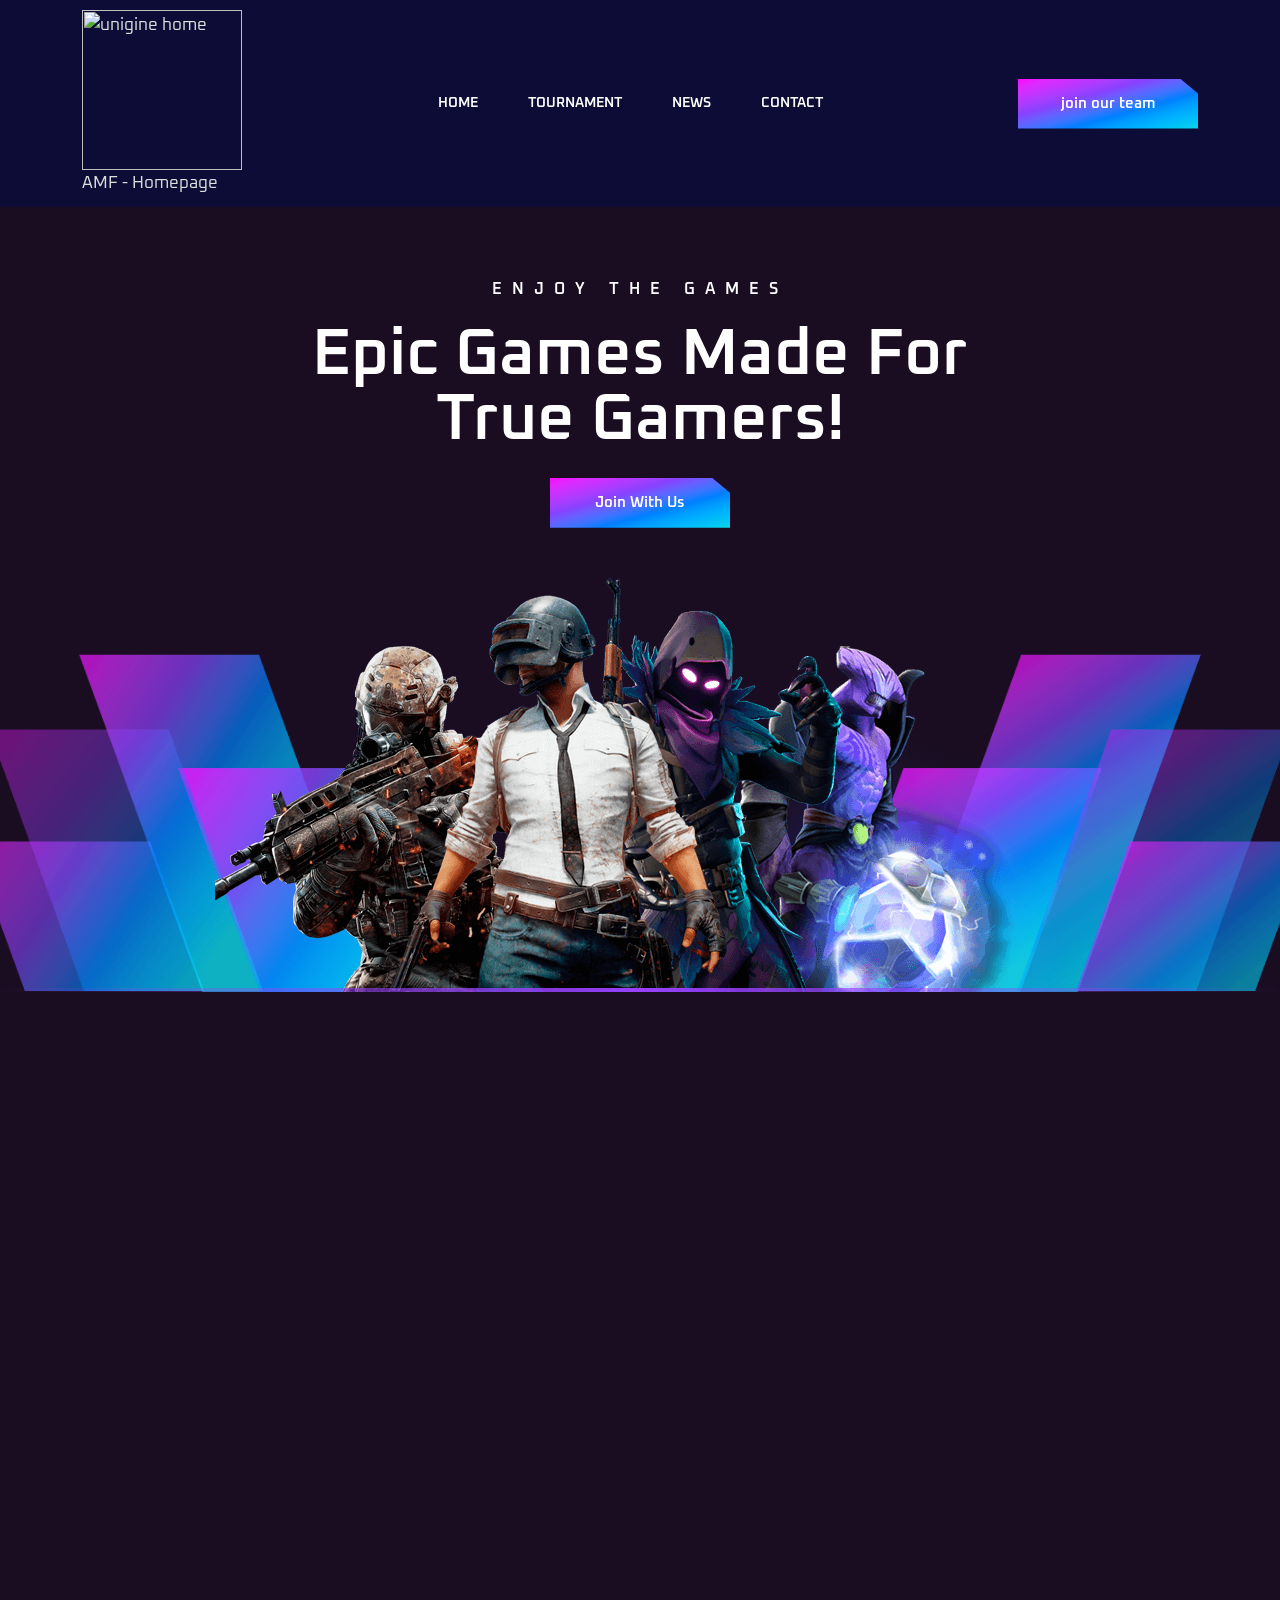
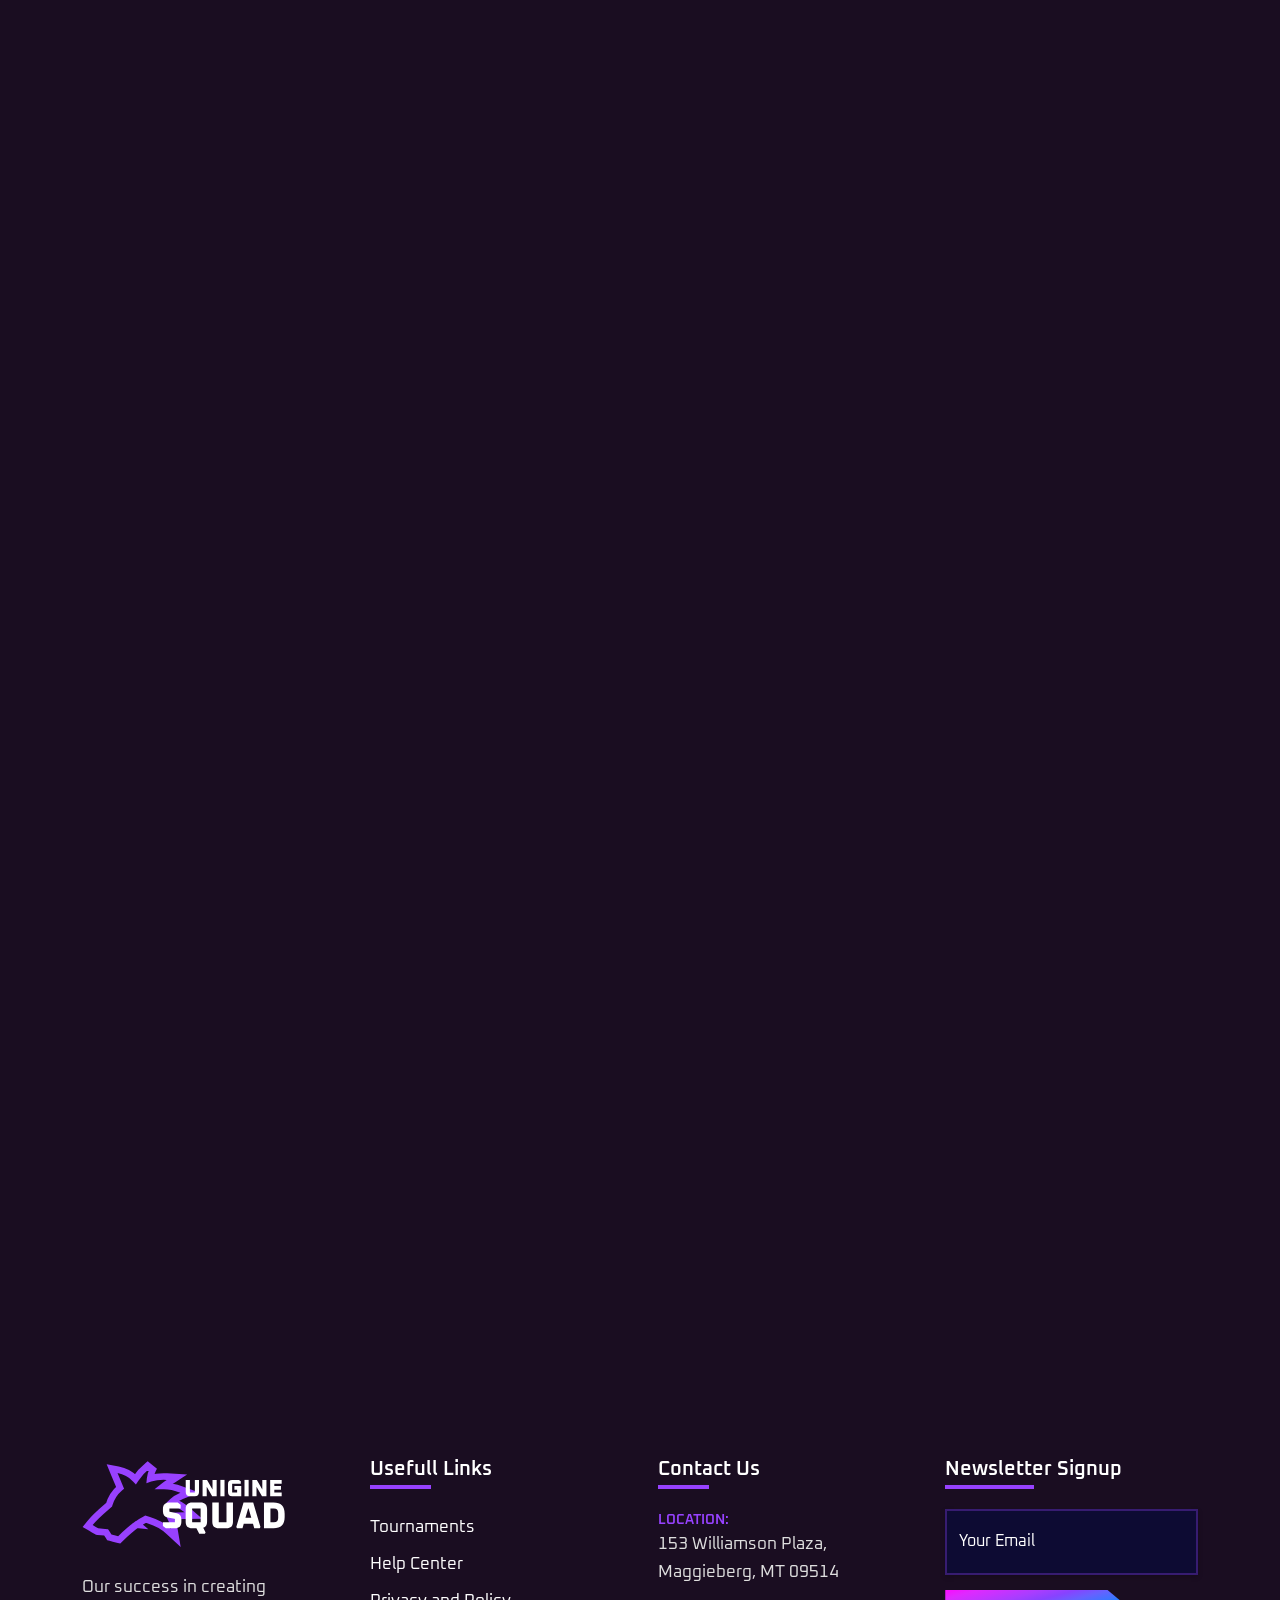
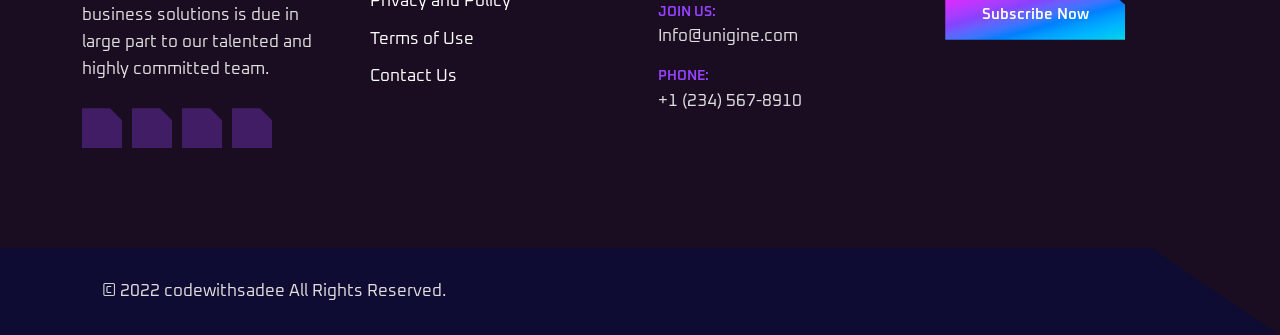
==== index2.html @ 3d7b0651 "Replace logo image source in index2.html" ====
TOTAL LINES UPDATED: 33/612

<!doctype html>
<html lang="en">
<head>
  <meta charset="utf-8" />
    <meta name="viewport" content="width=device-width, initial-scale=1.0">
  <!-- Primary Meta -->
  <title>AMF Academy — Homepage</title>
 <meta name="description" content="AMF is a large community of players founded on April 4th, 2024. AMF short for Always Moving Forward is focused on teamwork, growth, organized scrims and tournaments. Helping players improve and compete together." />

  <!-- Open Graph (Facebook / Discord / LinkedIn) -->
  <meta property="og:type" content="website" />
  <meta property="og:title" content="SuRGe Clan" />
  <meta property="og:description" content="Join SuRGe Clan — founded July 16th, 2024 — for competitive and casual play in a welcoming environment." />
  <meta property="og:image" content="assets/amf_logo.png" />
  <meta property="og:image:alt" content="SuRGe Clan logo and banner" />
  <meta property="og:image:width" content="1200" />
  <meta property="og:image:height" content="630" />

  <!-- Twitter Card -->
  <meta name="twitter:card" content="summary_large_image" />
  <meta name="twitter:title" content="SuRGe Clan" />
  <meta name="twitter:description" content="Founded July 16th, 2024 — SuRGe Clan is built on respect, teamwork, and fun." />
  <meta name="twitter:image" content="assets/amf_logo.png" />

  <!-- Icons -->
  <link rel="apple-touch-icon" sizes="180x180" href="assets/amf_logo.png">
  <link rel="icon" type="image/png" sizes="32x32" href="assets/amf_logo.png">
  <link rel="icon" type="image/png" sizes="16x16" href="assets/amf_logo.png">
  <meta name="theme-color" content="#ffffff">

  <!-- 
    - favicon
  -->
  <link rel="shortcut icon" href="./favicon.svg" type="image/svg+xml">

  <!-- 
    - google font link
  -->
  <link rel="preconnect" href="https://fonts.googleapis.com">
  <link rel="preconnect" href="https://fonts.gstatic.com" crossorigin>
  <link
    href="https://fonts.googleapis.com/css2?family=Oxanium:wght@400;500;600;700&family=Work+Sans:wght@600&display=swap"
    rel="stylesheet">

  <link rel="stylesheet" href="./CSS_Files/01_index2.css">
  <!-- 
    - preload images
  -->
  <link rel="preload" as="image" href="./assets/images/hero-banner.png">
  <link rel="preload" as="image" href="./assets/images/hero-banner-bg.png">

</head>

<body id="top">

  <!-- 
    - #HEADER
  -->

  <header class="header active" data-header>
    <div class="container">

      <a href="#" class="logo">
        <img src="assets/amf_logo.png" width="110" height="53" alt="unigine home">AMF - Homepage
      </a>

      <nav class="navbar" data-navbar>
        <ul class="navbar-list">

          <li class="navbar-item">
            <a href="#home" class="navbar-link" data-nav-link>home</a>
          </li>

          <li class="navbar-item">
            <a href="#tournament" class="navbar-link" data-nav-link>tournament</a>
          </li>

          <li class="navbar-item">
            <a href="#news" class="navbar-link" data-nav-link>news</a>
          </li>

          <li class="navbar-item">
            <a href="#" class="navbar-link" data-nav-link>contact</a>
          </li>

        </ul>
      </nav>

      <a href="#" class="btn" data-btn>join our team</a>

      <button class="nav-toggle-btn" aria-label="toggle menu" data-nav-toggler>
        <span class="line line-1"></span>
        <span class="line line-2"></span>
        <span class="line line-3"></span>
      </button>

    </div>
  </header>





  <main>
    <article>

      <!-- 
        - #HERO
      -->

      <div class="hero has-before" id="home">
        <div class="container">

          <p class="section-subtitle">Enjoy The Games</p>

          <h1 class="h1 title hero-title">Epic Games Made For <br> True Gamers!</h1>

          <a href="#" class="btn" data-btn>Join With Us</a>

          <div class="hero-banner">
            <img src="./assets/images/hero-banner.png" width="850" height="414" alt="hero banner" class="w-100">

            <img src="./assets/images/hero-banner-bg.png" alt="" class="hero-banner-bg">
          </div>

        </div>
      </div>





      <!-- 
        - #UPCOMING
      -->

      <section class="section upcoming" aria-labelledby="upcoming-label" id="tournament">
        <div class="container">

          <p class="section-subtitle" id="upcoming-label" data-reveal="bottom">
            Upcoming Matches
          </p>

          <h2 class="h2 section-title" data-reveal="bottom">
            Battles Extreme <br> Masters <span class="span">Tournament</span>
          </h2>

          <p class="section-text" data-reveal="bottom">
            Our success in creating business solutions is due in large part to our talented and highly committed team.
          </p>

          <ol class="upcoming-list">

            <li class="upcoming-item">

              <div class="upcoming-card left has-before" data-reveal="left">

                <img src="./assets/images/team-logo-1.png" width="86" height="81" loading="lazy"
                  alt="Purple Death Cadets" class="card-banner">

                <h3 class="h3 card-title">Purple Death Cadets</h3>

                <div class="card-meta">Group 04 | Match 06th</div>

              </div>

              <div class="upcoming-time" data-reveal="bottom">
                <time class="time" datetime="10:00">10:00</time>

                <time class="date" datetime="2022-05-25">25TH May 2024</time>

                <div class="social-wrapper">
                  <a href="#" class="social-link">
                    <ion-icon name="logo-youtube"></ion-icon>
                  </a>

                  <a href="#" class="social-link">
                    <ion-icon name="logo-twitch"></ion-icon>
                  </a>
                </div>
              </div>

              <div class="upcoming-card right has-before" data-reveal="right">

                <img src="./assets/images/team-logo-2.png" width="86" height="81" loading="lazy"
                  alt="Trigger Brain Squad" class="card-banner">

                <h3 class="h3 card-title">Trigger Brain Squad</h3>

                <div class="card-meta">Group 04 | Match 06th</div>

              </div>

            </li>

            <li class="upcoming-item">

              <div class="upcoming-card left has-before" data-reveal="left">

                <img src="./assets/images/team-logo-3.png" width="86" height="81" loading="lazy"
                  alt="The Black Hat Hackers" class="card-banner">

                <h3 class="h3 card-title">The Black Hat Hackers</h3>

                <div class="card-meta">Group 05 | Match 02nd</div>

              </div>

              <div class="upcoming-time" data-reveal="bottom">
                <time class="time" datetime="12:30">12:30</time>

                <time class="date" datetime="2024-01-10">10TH Jan 2024</time>

                <div class="social-wrapper">
                  <a href="#" class="social-link">
                    <ion-icon name="logo-youtube"></ion-icon>
                  </a>

                  <a href="#" class="social-link">
                    <ion-icon name="logo-twitch"></ion-icon>
                  </a>
                </div>
              </div>

              <div class="upcoming-card right has-before" data-reveal="right">

                <img src="./assets/images/team-logo-4.png" width="86" height="81" loading="lazy"
                  alt="Your Worst Nightmare" class="card-banner">

                <h3 class="h3 card-title">Your Worst Nightmare</h3>

                <div class="card-meta">Group 05 | Match 02nd</div>

              </div>

            </li>

            <li class="upcoming-item">

              <div class="upcoming-card left has-before" data-reveal="left">

                <img src="./assets/images/team-logo-5.png" width="86" height="81" loading="lazy"
                  alt="Witches And Quizards" class="card-banner">

                <h3 class="h3 card-title">Witches And Quizards</h3>

                <div class="card-meta">Group 02 | Match 03rd</div>

              </div>

              <div class="upcoming-time" data-reveal="bottom">
                <time class="time" datetime="04:20">04:20</time>

                <time class="date" datetime="2024-12-15">15th Dec 2024</time>

                <div class="social-wrapper">
                  <a href="#" class="social-link">
                    <ion-icon name="logo-youtube"></ion-icon>
                  </a>

                  <a href="#" class="social-link">
                    <ion-icon name="logo-twitch"></ion-icon>
                  </a>
                </div>
              </div>

              <div class="upcoming-card right has-before" data-reveal="right">

                <img src="./assets/images/team-logo-6.png" width="86" height="81" loading="lazy"
                  alt="Resting Bitch Faces" class="card-banner">

                <h3 class="h3 card-title">Resting Bitch Faces</h3>

                <div class="card-meta">Group 02 | Match 03rd</div>

              </div>

            </li>

          </ol>

        </div>
      </section>





      <!-- 
        - #NEWS
      -->

      <section class="section news" aria-label="our latest news" id="news">
        <div class="container">

          <p class="section-subtitle" data-reveal="bottom">What's On Our Mind</p>

          <h2 class="h2 section-title" data-reveal="bottom">
            News And <span class="span">Headlines</span>
          </h2>

          <p class="section-text" data-reveal="bottom">
            Our success in creating business solutions is due in large part to our talented and highly committed team.
          </p>

          <ul class="news-list">

            <li data-reveal="bottom">
              <div class="news-card">

                <figure class="card-banner img-holder" style="--width: 600; --height: 400;">
                  <img src="./assets/images/news-1.jpg" width="600" height="400" loading="lazy"
                    alt="Innovative Business All Over The World." class="img-cover">
                </figure>

                <div class="card-content">

                  <a href="#" class="card-tag">Business</a>

                  <ul class="card-meta-list">

                    <li class="card-meta-item">
                      <ion-icon name="calendar-outline" aria-hidden="true"></ion-icon>

                      <time class="card-meta-text" datetime="2022-01-01">Jan 01 2022</time>
                    </li>

                    <li class="card-meta-item">
                      <ion-icon name="person-outline" aria-hidden="true"></ion-icon>

                      <p class="card-meta-text">Elliot Alderson</p>
                    </li>

                  </ul>

                  <h3 class="h3">
                    <a href="#" class="card-title">Innovative Business All Over The World.</a>
                  </h3>

                  <p class="card-text">
                    Financial experts support or help you to to find out which way you can raise your funds more...
                  </p>

                  <a href="#" class="link has-before">Read More</a>

                </div>

              </div>
            </li>

            <li data-reveal="bottom">
              <div class="news-card">

                <figure class="card-banner img-holder" style="--width: 600; --height: 400;">
                  <img src="./assets/images/news-2.jpg" width="600" height="400" loading="lazy"
                    alt="How To Start Initiating An Startup In Few Days." class="img-cover">
                </figure>

                <div class="card-content">

                  <a href="#" class="card-tag">Startup</a>

                  <ul class="card-meta-list">

                    <li class="card-meta-item">
                      <ion-icon name="calendar-outline" aria-hidden="true"></ion-icon>

                      <time class="card-meta-text" datetime="2022-01-01">Jan 01 2022</time>
                    </li>

                    <li class="card-meta-item">
                      <ion-icon name="person-outline" aria-hidden="true"></ion-icon>

                      <p class="card-meta-text">Elliot Alderson</p>
                    </li>

                  </ul>

                  <h3 class="h3">
                    <a href="#" class="card-title">How To Start Initiating An Startup In Few Days.</a>
                  </h3>

                  <p class="card-text">
                    Financial experts support or help you to to find out which way you can raise your funds more...
                  </p>

                  <a href="#" class="link has-before">Read More</a>

                </div>

              </div>
            </li>

            <li data-reveal="bottom">
              <div class="news-card">

                <figure class="card-banner img-holder" style="--width: 600; --height: 400;">
                  <img src="./assets/images/news-3.jpg" width="600" height="400" loading="lazy"
                    alt="Financial Experts Support Help You To Find Out." class="img-cover">
                </figure>

                <div class="card-content">

                  <a href="#" class="card-tag">Finance</a>

                  <ul class="card-meta-list">

                    <li class="card-meta-item">
                      <ion-icon name="calendar-outline" aria-hidden="true"></ion-icon>

                      <time class="card-meta-text" datetime="2022-01-01">Jan 01 2022</time>
                    </li>

                    <li class="card-meta-item">
                      <ion-icon name="person-outline" aria-hidden="true"></ion-icon>

                      <p class="card-meta-text">Elliot Alderson</p>
                    </li>

                  </ul>

                  <h3 class="h3">
                    <a href="#" class="card-title">Financial Experts Support Help You To Find Out.</a>
                  </h3>

                  <p class="card-text">
                    Financial experts support or help you to to find out which way you can raise your funds more...
                  </p>

                  <a href="#" class="link has-before">Read More</a>

                </div>

              </div>
            </li>

          </ul>

        </div>
      </section>

    </article>
  </main>





  <!-- 
    - #FOOTER
  -->

  <footer class="footer">

    <div class="section footer-top">
      <div class="container">

        <div class="footer-brand">

          <a href="#" class="logo">
            <img src="./assets/images/logo.svg" width="150" height="73" loading="lazy" alt="Unigine logo">
          </a>

          <p class="footer-text">
            Our success in creating business solutions is due in large part to our talented and highly committed team.
          </p>

          <ul class="social-list">

            <li>
              <a href="#" class="social-link">
                <ion-icon name="logo-facebook"></ion-icon>
              </a>
            </li>

            <li>
              <a href="#" class="social-link">
                <ion-icon name="logo-twitter"></ion-icon>
              </a>
            </li>

            <li>
              <a href="#" class="social-link">
                <ion-icon name="logo-instagram"></ion-icon>
              </a>
            </li>

            <li>
              <a href="#" class="social-link">
                <ion-icon name="logo-youtube"></ion-icon>
              </a>
            </li>

          </ul>

        </div>

        <div class="footer-list">

          <p class="title footer-list-title has-after">Usefull Links</p>

          <ul>

            <li>
              <a href="#" class="footer-link">Tournaments</a>
            </li>

            <li>
              <a href="#" class="footer-link">Help Center</a>
            </li>

            <li>
              <a href="#" class="footer-link">Privacy and Policy</a>
            </li>

            <li>
              <a href="#" class="footer-link">Terms of Use</a>
            </li>

            <li>
              <a href="#" class="footer-link">Contact Us</a>
            </li>

          </ul>

        </div>

        <div class="footer-list">

          <p class="title footer-list-title has-after">Contact Us</p>

          <div class="contact-item">
            <span class="span">Location:</span>

            <address class="contact-link">
              153 Williamson Plaza, Maggieberg, MT 09514
            </address>
          </div>

          <div class="contact-item">
            <span class="span">Join Us:</span>

            <a href="mailto:Info@unigine.com" class="contact-link">Info@unigine.com</a>
          </div>

          <div class="contact-item">
            <span class="span">Phone:</span>

            <a href="tel:+12345678910" class="contact-link">+1 (234) 567-8910</a>
          </div>

        </div>

        <div class="footer-list">

          <p class="title footer-list-title has-after">Newsletter Signup</p>

          <form action="./index.html" method="get" class="footer-form">
            <input type="email" name="email_address" required placeholder="Your Email" autocomplete="off"
              class="input-field">

            <button type="submit" class="btn" data-btn>Subscribe Now</button>
          </form>

        </div>

      </div>
    </div>

    <div class="footer-bottom">
      <div class="container">

        <p class="copyright">
          &copy; 2022 codewithsadee All Rights Reserved.
        </p>

      </div>
    </div>

  </footer>





  <!-- 
    - #BACK TO TOP
  -->

  <a href="#top" class="back-top-btn" aria-label="back to top" data-back-top-btn>
    <ion-icon name="arrow-up-outline" aria-hidden="true"></ion-icon>
  </a>





  <!-- 
    - #CUSTOM CURSOR
  -->

  <div class="cursor" data-cursor></div>





  <!-- 
    - custom js link
  -->
  <script src="./JS_Files/script.js"></script>

  <!-- 
    - ionicon link
  -->
  <script type="module" src="https://unpkg.com/ionicons@5.5.2/dist/ionicons/ionicons.esm.js"></script>
  <script nomodule src="https://unpkg.com/ionicons@5.5.2/dist/ionicons/ionicons.js"></script>

</body>

</html>
---- CSS_Files/01_index2.css ----
:root {

  /**
   * COLORS
   */

  /* background color */
  --bg-purple: hsla(267, 100%, 63%, 1);
  --bg-purple-alpha-30: hsla(267, 100%, 63%, 0.3);
  --bg-dark-purple: hsla(279, 42%, 9%, 1);
  --bg-oxford-blue: hsla(240, 63%, 13%, 1);
  --bg-oxford-blue-alpha-95: hsla(240, 63%, 13%, 0.95);
  --bg-oxford-blue-alpha-90: hsla(240, 63%, 13%, 0.9);
  --bg-oxford-blue-alpha-80: hsla(240, 63%, 13%, 0.8);

  /* gradient color */
  --gradient-1: linear-gradient(to right bottom, hsl(299, 100%, 52%), hsl(291, 100%, 58%), hsl(283, 100%, 60%), hsl(273, 100%, 62%), hsl(262, 100%, 63%), hsl(242, 100%, 69%), hsl(223, 100%, 62%), hsl(210, 100%, 50%), hsl(203, 100%, 50%), hsl(198, 100%, 50%), hsl(192, 100%, 48%), hsl(185, 90%, 48%));
  --gradient-2: linear-gradient(90deg, transparent 0%, #9841ff 50%, transparent 100%);

  /* text color */
  --text-white: hsla(0, 0%, 100%, 1);
  --text-gainsboro: hsla(0, 0%, 87%, 1);
  --text-champagne-pink: hsla(23, 61%, 86%, 1);
  --text-purple: hsla(267, 100%, 63%, 1);

  /* border color */
  --border-space-cadet: hsl(240, 45%, 17%);
  --border-purple-alpha-30: hsla(267, 100%, 63%, 0.3); 

  /**
   * TYPOGRAPHY
   */

  /* font family */
  --fontFamily-oxanium: 'Oxanium', cursive;
  --fontFamily-work-sans: 'Work Sans', sans-serif;

  /* font size */
  --fontSize-1: 3.6rem;
  --fontSize-2: 2.4rem;
  --fontSize-3: 2rem;
  --fontSize-4: 1.7rem;
  --fontSize-5: 1.6rem;
  --fontSize-6: 1.5rem;
  --fontSize-7: 1.4rem;
  --fontSize-8: 1.2rem;

  /* font weight */
  --weight-regular: 400;
  --weight-semiBold: 600;
  --weight-bold: 700;

  /**
   * SPACING
   */

  --section-spacing: 60px;

  /**
   * BOX SHADOW
   */

  --shadow: 0px 2px 5px 0px hsla(0, 0%, 0%, 0.2);

  /**
   * BORDER RADIUS
   */

  --radius-circle: 50%;
  --radius-5: 5px;
  --radius-3: 3px;

  /**
   * CLIP PATH
   */

  --clip-path-1: polygon(0 0, 100% 0, 100% 0, 0 0);
  --clip-path-2: polygon(0 0, 100% 0, 100% 100%, 0 100%);
  --clip-path-3: polygon(0% 0%, 90% 0, 100% 30%, 100% 100%, 0 100%);
  --clip-path-4: polygon(90% 0, 100% 40%, 100% 100%, 0 100%, 0 0);
  --clip-path-5: polygon(100% 0, 100% 100%, 10% 100%, 0 60%, 0 0);
  --clip-path-6: polygon(10% 0, 100% 0, 100% 100%, 0 100%, 0 40%);
  --clip-path-7: polygon(100% 0, 100% 60%, 90% 100%, 0 100%, 0 0);
  --clip-path-8: polygon(0% 0%, 70% 0, 100% 30%, 100% 100%, 0 100%);
  --clip-path-9: polygon(0 0, 90% 0, 100% 100%, 0% 100%);

  /**
   * TRANSITION
   */

  --transition-1: 250ms ease;
  --transition-2: 500ms ease;
  --cubic-out: cubic-bezier(0.05, 0.83, 0.52, 0.97);

}





/*-----------------------------------*\
  #RESET
\*-----------------------------------*/

*,
*::before,
*::after {
  margin: 0;
  padding: 0;
  box-sizing: border-box;
}

li { list-style: none; }

a,
img,
time,
span,
input,
button,
textarea,
ion-icon { display: block; }

a {
  color: inherit;
  text-decoration: none;
}

img { height: auto; }

input,
button,
textarea {
  background: none;
  border: none;
  font: inherit;
}

input,
textarea { width: 100%; }

button { cursor: pointer; }

ion-icon { pointer-events: none; }

address { font-style: normal; }

html {
  font-size: 10px;
  scroll-behavior: smooth;
}

body {
  background-color: var(--bg-dark-purple);
  background-image: url("../images/body-bg.jpg");
  background-repeat: repeat;
  color: var(--text-gainsboro);
  font-family: var(--fontFamily-oxanium);
  font-size: var(--fontSize-4);
  font-weight: var(--weight-regular);
  line-height: 1.6;
  overflow-x: hidden;
}

::-webkit-scrollbar { width: 8px; }

::-webkit-scrollbar-track { background-color: var(--bg-dark-purple); }

::-webkit-scrollbar-thumb { background-color: var(--bg-purple); }





/*-----------------------------------*\
  #REUSED STYLE
\*-----------------------------------*/

.container { padding-inline: 12px; }

.has-before,
.has-after {
  position: relative;
  z-index: 1;
}

.has-before::before,
.has-after::after {
  content: "";
  position: absolute;
}

.title { color: var(--text-white); }

.h1,
.h3 { line-height: 1.3; }

.h1 {
  font-size: var(--fontSize-1);
  font-weight: var(--weight-semiBold);
}

.h2 {
  font-size: var(--fontSize-2);
  line-height: 1.4;
}

.h3 { font-size: var(--fontSize-3); }

.section-title,
.section-subtitle,
.section-text { text-align: center; }

.section-subtitle {
  color: var(--text-white);
  font-weight: var(--weight-semiBold);
  font-size: var(--fontSize-5);
  text-transform: uppercase;
}

.btn {
  position: relative;
  background-image: var(--gradient-1);
  color: var(--text-white);
  font-size: var(--fontSize-6);
  font-weight: var(--weight-semiBold);
  max-width: max-content;
  min-width: 180px;
  height: 50px;
  display: grid;
  place-items: center;
  padding-inline: 30px;
  clip-path: var(--clip-path-3);
  overflow: hidden;
}

.btn::before {
  content: "";
  position: absolute;
  top: var(--top, 50%);
  left: var(--left, 50%);
  width: 250%;
  padding-block-end: 250%;
  background-color: var(--bg-purple);
  transform: translate(-50%, -50%) scale(0);
  border-radius: var(--radius-circle);
  z-index: -1;
  transition: transform var(--transition-2);
}

.btn:is(:hover, :focus-visible)::before { transform: translate(-50%, -50%) scale(1); }

.w-100 { width: 100%; }

.section { padding-block: var(--section-spacing); }

.section-title {
  margin-block: 10px;
  text-transform: uppercase;
}

.section-title .span {
  display: inline;
  color: var(--text-purple);
}

.section-text {
  margin-block-end: 40px;
  max-width: 480px;
  margin-inline: auto;
}

.social-wrapper {
  display: flex;
  align-items: center;
  gap: 10px;
}

.img-holder {
  background-color: var(--bg-purple);
  aspect-ratio: var(--width) / var(--height);
  overflow: hidden;
}

.img-cover {
  width: 100%;
  height: 100%;
  object-fit: cover;
}

[data-reveal] {
  opacity: 0;
  transition: var(--transition-2);
}

[data-reveal="left"] { transform: translateX(-20px); }

[data-reveal="right"] { transform: translateX(20px); }

[data-reveal="bottom"] { transform: translateY(20px); }

[data-reveal].revealed {
  opacity: 1;
  transform: translate(0);
}





/*-----------------------------------*\
  #HEADER
\*-----------------------------------*/

.header .btn { display: none; }

.header {
  position: absolute;
  top: 0;
  left: 0;
  width: 100%;
  background-color: var(--bg-oxford-blue);
  padding: 10px 12px;
  z-index: 4;
}

.header.active {
  position: fixed;
  animation: slideUP 1s ease forwards;
}

@keyframes slideUP {
  0% { transform: translateY(-100%); }
  100% { transform: translateY(0); }
}

.header .container {
  display: flex;
  justify-content: space-between;
  align-items: center;
}

.nav-toggle-btn .line {
  height: 3px;
  width: 10px;
  margin-block: 4px;
  background-color: var(--text-gainsboro);
  border-radius: 8px;
  transition: var(--transition-1);
}

.nav-toggle-btn .line-2 { width: 20px; }

.nav-toggle-btn .line-3 { margin-inline-start: auto; }

.nav-toggle-btn.active .line-2 { transform: rotate(-45deg); }

.nav-toggle-btn.active .line-1 { transform: rotate(45deg) translate(4px, 1.5px); }

.nav-toggle-btn.active .line-3 { transform: rotate(45deg) translate(-3px, -1px); }

.navbar {
  position: absolute;
  top: calc(100% - 1px);
  right: 12px;
  left: 12px;
  background-color: var(--bg-oxford-blue);
  padding: 0 15px;
  clip-path: var(--clip-path-1);
  visibility: hidden;
  transition: clip-path 500ms var(--cubic-out);
}

.navbar.active {
  clip-path: var(--clip-path-2);
  visibility: visible;
}

.navbar-link {
  padding: 12px 25px;
  text-transform: uppercase;
  font-size: var(--fontSize-7);
  font-weight: var(--weight-semiBold);
  color: var(--text-white);
}

.navbar-item { border-block-start: 1px solid var(--border-space-cadet); }

.navbar-item:last-child { border-block-end: 1px solid var(--border-space-cadet); }





/*-----------------------------------*\
  #HERO
\*-----------------------------------*/

.hero {
  padding-block-start: 170px;
  text-align: center;
}

.hero .section-subtitle { letter-spacing: 5px; }

.hero-title { margin-block: 20px 25px; }

.hero .btn { margin-inline: auto; }

.hero::before {
  background-image: var(--gradient-2);
  bottom: 0;
  left: 0;
  width: 100%;
  height: 4px;
  z-index: 1;
}

.hero-banner {
  position: relative;
  margin-block-start: 50px;
}

.hero-banner-bg { display: none; }





/*-----------------------------------*\
  #UPCOMING
\*-----------------------------------*/

.upcoming-item:not(:last-child) { margin-block-end: 90px; }

.upcoming-card {
  display: flex;
  justify-content: space-between;
  align-items: center;
}

.upcoming-card::before {
  top: 50%;
  background-image: var(--gradient-1);
  transform: translateY(-50%);
  width: 90%;
  height: 80px;
  z-index: -1;
  opacity: 0.3;
  border-radius: var(--radius-5);
}

.upcoming-card.left::before {
  right: 0;
  clip-path: var(--clip-path-4);
}

.upcoming-card.right::before {
  left: 0;
  clip-path: var(--clip-path-6);
}

.upcoming-card .card-title { text-transform: uppercase; }

.upcoming-card.left .card-title {
  margin-inline-end: 50px;
  text-align: right;
}

.upcoming-card.right .card-title {
  margin-inline-start: 50px;
  text-align: left;
}

.upcoming-card .card-meta {
  position: absolute;
  bottom: -20px;
  left: 50%;
  transform: translateX(-50%);
  background-image: var(--gradient-1);
  width: max-content;
  padding: 6px 20px;
  font-size: var(--fontSize-7);
  font-weight: var(--weight-semiBold);
  text-transform: uppercase;
  border-radius: var(--radius-3);
}

.upcoming-card.left .card-meta { clip-path: var(--clip-path-5); }

.upcoming-card.right .card-meta { clip-path: var(--clip-path-7); }

.upcoming-card .card-banner { width: 30%; }

.upcoming-card.right .card-banner { order: 1; }

.upcoming-time { margin-block: 50px 30px; }

.upcoming-time :is(.time, .date) { text-align: center; }

.upcoming-time .time {
  color: var(--text-white);
  font-size: var(--fontSize-1);
  font-weight: var(--weight-bold);
  line-height: 1;
}

.upcoming-time .date {
  font-size: var(--fontSize-7);
  font-weight: var(--weight-semiBold);
  margin-block: 5px;
}

.upcoming-item .social-wrapper { justify-content: center; }

.upcoming-item .social-link {
  color: var(--text-white);
  font-size: 2.5rem;
  transition: var(--transition-1);
}

.upcoming-item .social-link:is(:hover, :focus-visible) { color: var(--text-purple); }





/*-----------------------------------*\
  #NEWS
\*-----------------------------------*/

.news-list {
  display: grid;
  gap: 30px;
}

.news-card {
  background-color: var(--bg-oxford-blue-alpha-90);
  box-shadow: var(--shadow);
}

.news-card .card-content {
  position: relative;
  padding: 30px;
}

.card-tag {
  position: absolute;
  bottom: 100%;
  left: 0;
  background-image: var(--gradient-1);
  color: var(--text-white);
  font-size: var(--fontSize-8);
  font-weight: var(--weight-semiBold);
  text-transform: uppercase;
  height: 30px;
  line-height: 32px;
  padding-inline: 20px;
  clip-path: var(--clip-path-3);
}

.news-card :is(.card-meta-list, .card-meta-item) {
  display: flex;
  align-items: center;
}

.news-card .card-meta-list {
  flex-wrap: wrap;
  gap: 5px 10px;
}

.news-card .card-meta-item { gap: 5px; }

.news-card .card-meta-item ion-icon { color: var(--text-purple); }

.news-card .card-meta-text,
.news-card .link {
  color: var(--text-champagne-pink);
  font-size: var(--fontSize-7);
  font-weight: var(--weight-bold);
  text-transform: uppercase;
}

.news-card .h3 { margin-block: 15px 10px; }

.news-card .card-title {
  display: inline;
  background-image: linear-gradient(to left, var(--bg-purple), var(--bg-purple));
  background-repeat: no-repeat;
  background-position: left bottom;
  background-size: 0% 4px;
  transition: var(--transition-2);
}

.news-card .card-title:is(:hover, :focus-visible) { background-size: 100% 4px; }

.news-card .link {
  max-width: max-content;
  margin-block-start: 15px;
  padding-inline-start: 30px;
  transition: var(--transition-1);
}

.news-card .link::before {
  top: 50%;
  left: 0;
  transform: translateY(-100%);
  width: 20px;
  height: 4px;
  background-color: var(--bg-purple);
}

.news-card .link:is(:hover, :focus-visible) { color: var(--text-purple); }





/*-----------------------------------*\
  #FOOTER
\*-----------------------------------*/

.footer-top .container {
  display: grid;
  gap: 35px;
}

.footer-text { margin-block: 20px 25px; }

.social-list {
  display: flex;
  gap: 10px;
}

.footer .social-link {
  width: 40px;
  height: 40px;
  background-color: var(--bg-purple-alpha-30);
  display: grid;
  place-items: center;
  clip-path: var(--clip-path-8);
  transition: var(--transition-1);
}

.footer .social-link:is(:hover, :focus-visible) {
  background-color: var(--bg-purple);
  transform: translateY(-2px);
}

.footer-list-title {
  font-size: var(--fontSize-3);
  font-weight: var(--weight-semiBold);
  line-height: 1;
  position: relative;
  padding-block-end: 10px;
  margin-block-end: 20px;
  max-width: max-content;
}

.footer-list-title::after {
  bottom: 0;
  left: 0;
  width: 50%;
  height: 4px;
  background-color: var(--bg-purple);
}

.footer-link {
  padding-block: 5px;
  color: var(--text-white);
  transition: var(--transition-1);
}

.footer-link:is(:hover, :focus-visible) { color: var(--text-purple); }

.contact-item .span {
  color: var(--text-purple);
  font-size: var(--fontSize-7);
  text-transform: uppercase;
  font-weight: var(--weight-semiBold);
}

.contact-item:not(:last-child) { margin-block-end: 15px; }

.input-field {
  background-color: var(--bg-oxford-blue-alpha-90);
  color: var(--text-white);
  font-size: var(--fontSize-5);
  padding: 18px 12px;
  box-shadow: var(--shadow);
  border: 2px solid var(--border-purple-alpha-30);
  margin-block-end: 15px;
  outline: none;
}

.input-field::placeholder { color: var(--text-white); }

.footer-bottom {
  clip-path: var(--clip-path-9);
  background-color: var(--bg-oxford-blue-alpha-80);
}

.copyright { padding: 30px 20px; }





/*-----------------------------------*\
  #BACK TO TOP
\*-----------------------------------*/

.back-top-btn {
  position: fixed;
  bottom: 10px;
  right: 20px;
  width: 50px;
  height: 50px;
  background-image: var(--gradient-1);
  display: grid;
  place-items: center;
  font-size: 2.1rem;
  clip-path: var(--clip-path-8);
  opacity: 0;
  transition: var(--transition-1);
  z-index: 4;
}

.back-top-btn.active {
  opacity: 1;
  transform: translateY(-20px);
}





/*-----------------------------------*\
  #CUSTOM CURSOR
\*-----------------------------------*/

.cursor { display: none; }





/*-----------------------------------*\
  #MEDIA QUERIES
\*-----------------------------------*/

/**
 * responsive for large than 575px screen
 */

@media (min-width: 575px) {

  /**
   * REUSED STYLE
   */

  .container {
    max-width: 540px;
    width: 100%;
    margin-inline: auto;
  }



  /**
   * HEADER
   */

  .header .logo img { width: 160px; }



  /**
   * UPCOMING
   */

  .upcoming-card.left .card-meta {
    left: auto;
    right: -15%;
  }

  .upcoming-card.right .card-meta { left: 25%; }



  /**
   * FOOTER
   */

  .footer-top .container { grid-template-columns: 1fr 1fr; }

}





/**
 * responsive for large than 768px screen
 */

@media (min-width: 768px) {

  /**
   * CUSTOM PROPERTY
   */

  :root {

    /**
     * TYPOGRAPHY
     */

    /* font size */
    --fontSize-1: 6.5rem;
    --fontSize-2: 3.2rem;

  }



  /**
   * REUSED STYLE
   */

  .container { max-width: 720px; }

  .h1 { line-height: 1; }



  /**
   * HERO
   */

  .hero .section-subtitle { letter-spacing: 10px; }

  .hero-banner-bg {
    display: block;
    width: 100%;
    position: absolute;
    bottom: 0;
    left: 0;
    transform: scale(1.3);
    transform-origin: bottom;
    z-index: -1;
  }



  /**
   * UPCOMING
   */

  .upcoming-card::before { height: 110px; }

  .upcoming-card .card-meta {
    padding-block: 12px;
    bottom: 20px;
  }

  .upcoming-card .card-title { --fontSize-3: 2.8rem; }

  .upcoming-card.left .card-meta { right: -10%; }

  .upcoming-card.right .card-meta { left: 20%; }

  .upcoming-time .time { --fontSize-1: 5rem; }



  /**
   * NEWS 
   */

  .news-list { grid-template-columns: 1fr 1fr; }



  /**
   * CUSTOM CURSOR
   */

  .cursor {
    display: block;
    position: fixed;
    top: 0;
    left: 0;
    width: 30px;
    height: 30px;
    background-color: var(--bg-purple);
    border-radius: var(--radius-circle);
    transform: translate(-50%, -50%);
    opacity: 0;
    pointer-events: none;
    z-index: 6;
    transition: var(--transition-1);
    transition-property: opacity, transform;
  }

  body:hover .cursor { opacity: 0.5; }

  body .cursor.hovered {
    transform: translate(-50%, -50%) scale(1.3);
    opacity: 0.75;
  }

}





/**
 * responsive for large than 992px screen
 */

@media (min-width: 992px) {

  /**
   * CUSTOM PROPERTY
   */

  :root {
    
    /**
     * TYPOGRAPHY
     */

    /* font size */
    --fontSize-2: 4.5rem;

    /**
     * SPACING
     */

    --section-spacing: 100px;

  }



  /**
   * REUSED STYLE
   */

  .container { max-width: 960px; }

  .h2 { line-height: 1.1; }



  /**
   * HEADER
   */

  .nav-toggle-btn { display: none; }

  .navbar,
  .navbar.active {
    all: unset;
    display: block;
  }

  .navbar-item,
  .navbar-item:last-child { border: none; }

  .navbar-list { display: flex; }

  .header .btn {
    display: grid;
    text-align: center;
  }



  /**
   * HERO
   */

  .hero-banner-bg { transform: scale(1.2); }



  /**
   * UPCOMING
   */

  .upcoming-item {
    display: grid;
    grid-template-columns: 1fr 0.5fr 1fr;
    align-items: center;
  }

  .upcoming-time { margin-block: 0; }

  .upcoming-card .card-meta {
    left: 50%;
    bottom: -30px;
    transform: translateX(-50%);
  }

  .upcoming-card.right .card-meta { left: 50%; }



  /**
   * NEWS
   */

  .news-list { grid-template-columns: repeat(3, 1fr); }



  /**
   * FOOTER
   */
   
  .footer-top .container { grid-template-columns: repeat(4, 1fr); }

}





/**
 * responsive for large than 1200px screen
 */

@media (min-width: 1200px) {

  /**
   * REUSED STYLE
   */

  .container { max-width: 1140px; }

  .section-text { margin-block-end: 60px; }



  /**
   * HERO
   */

  .hero { padding-block-start: 250px; }

  .hero-banner-bg { transform: scale(1.2); }

  .hero-banner .w-100 {
    max-width: max-content;
    margin-inline: auto;
  }



  /**
   * UPCOMING
   */

  .upcoming-card .card-banner {
    max-height: 180px;
    width: auto;
  }

  .upcoming-card .card-meta { bottom: 0; }

  .upcoming-card.right .card-meta { left: 35%; }

  .upcoming-time .time { --fontSize-1: 6.2rem; }



  /**
   * FOOTER
   */

  .footer-top .container { grid-template-columns: 1f 0.5fr 0.5fr 1fr; }

  .footer .logo img { width: 205px; }

}
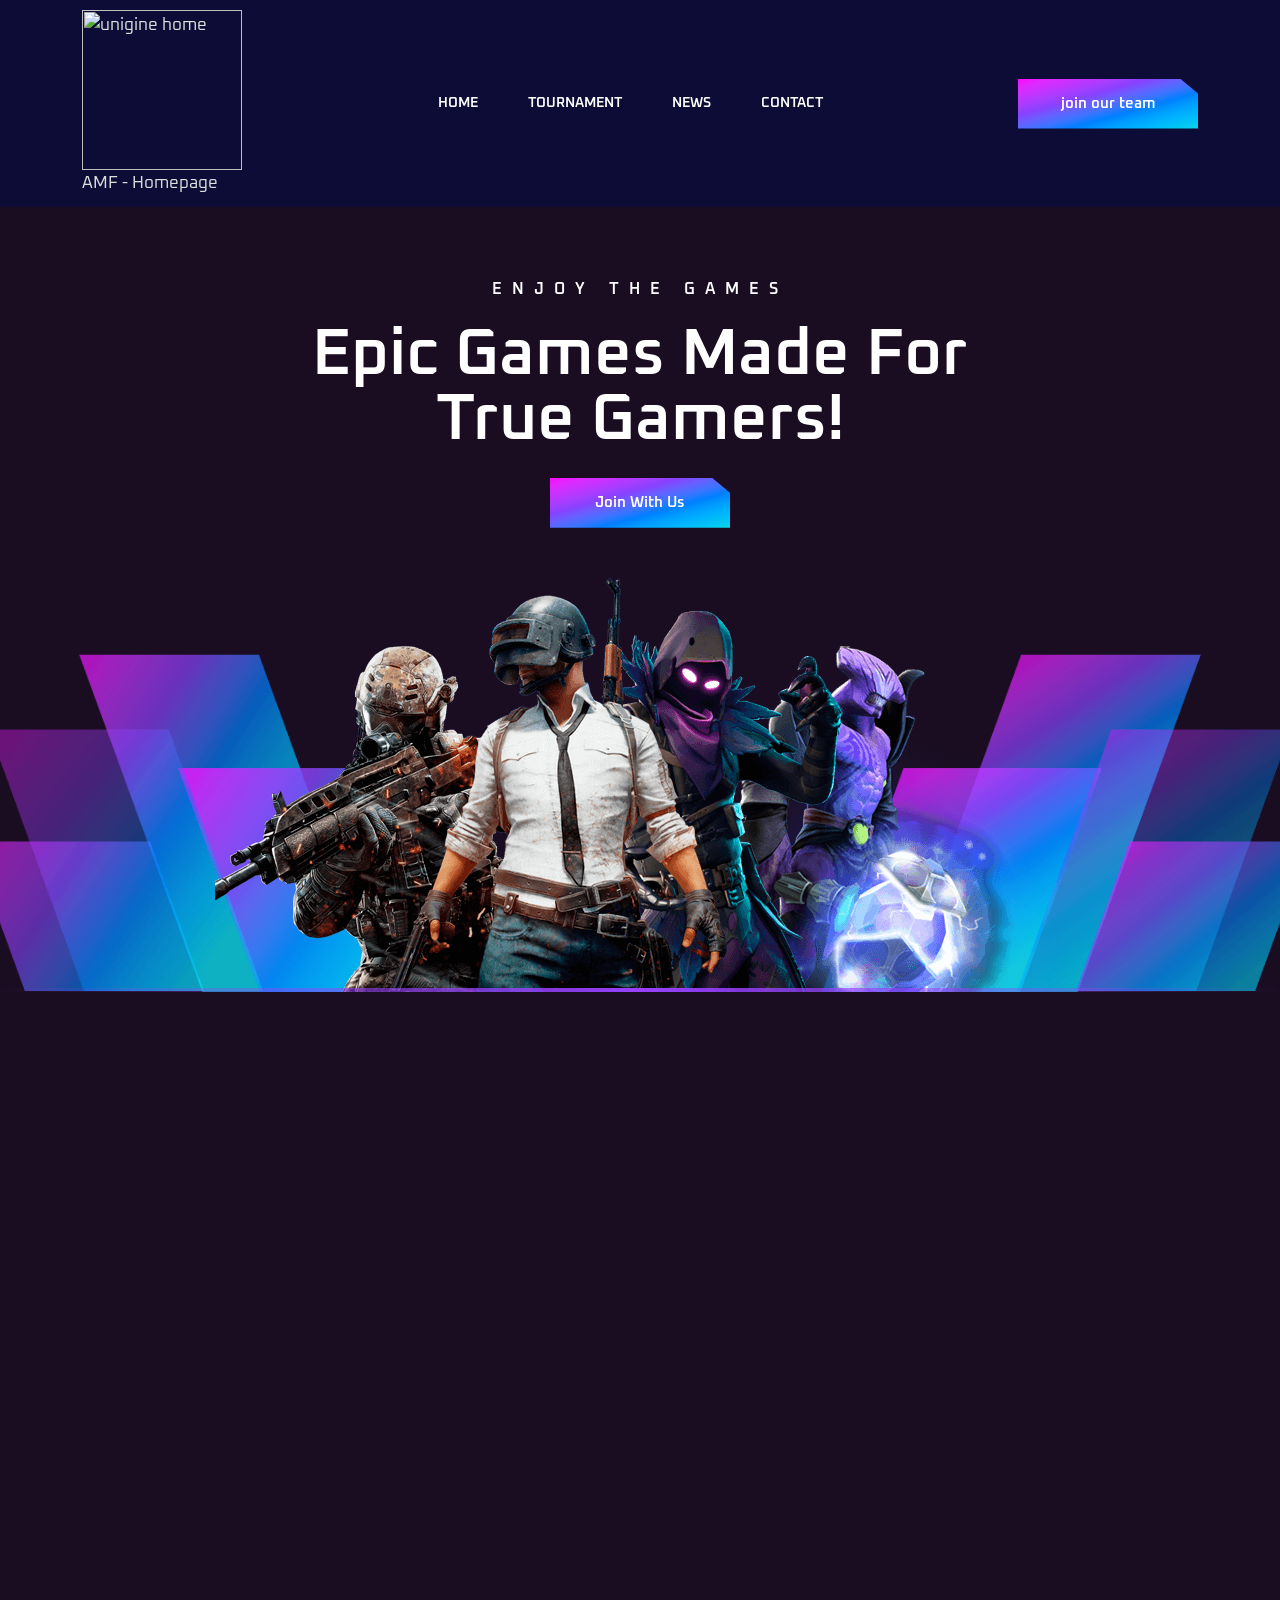
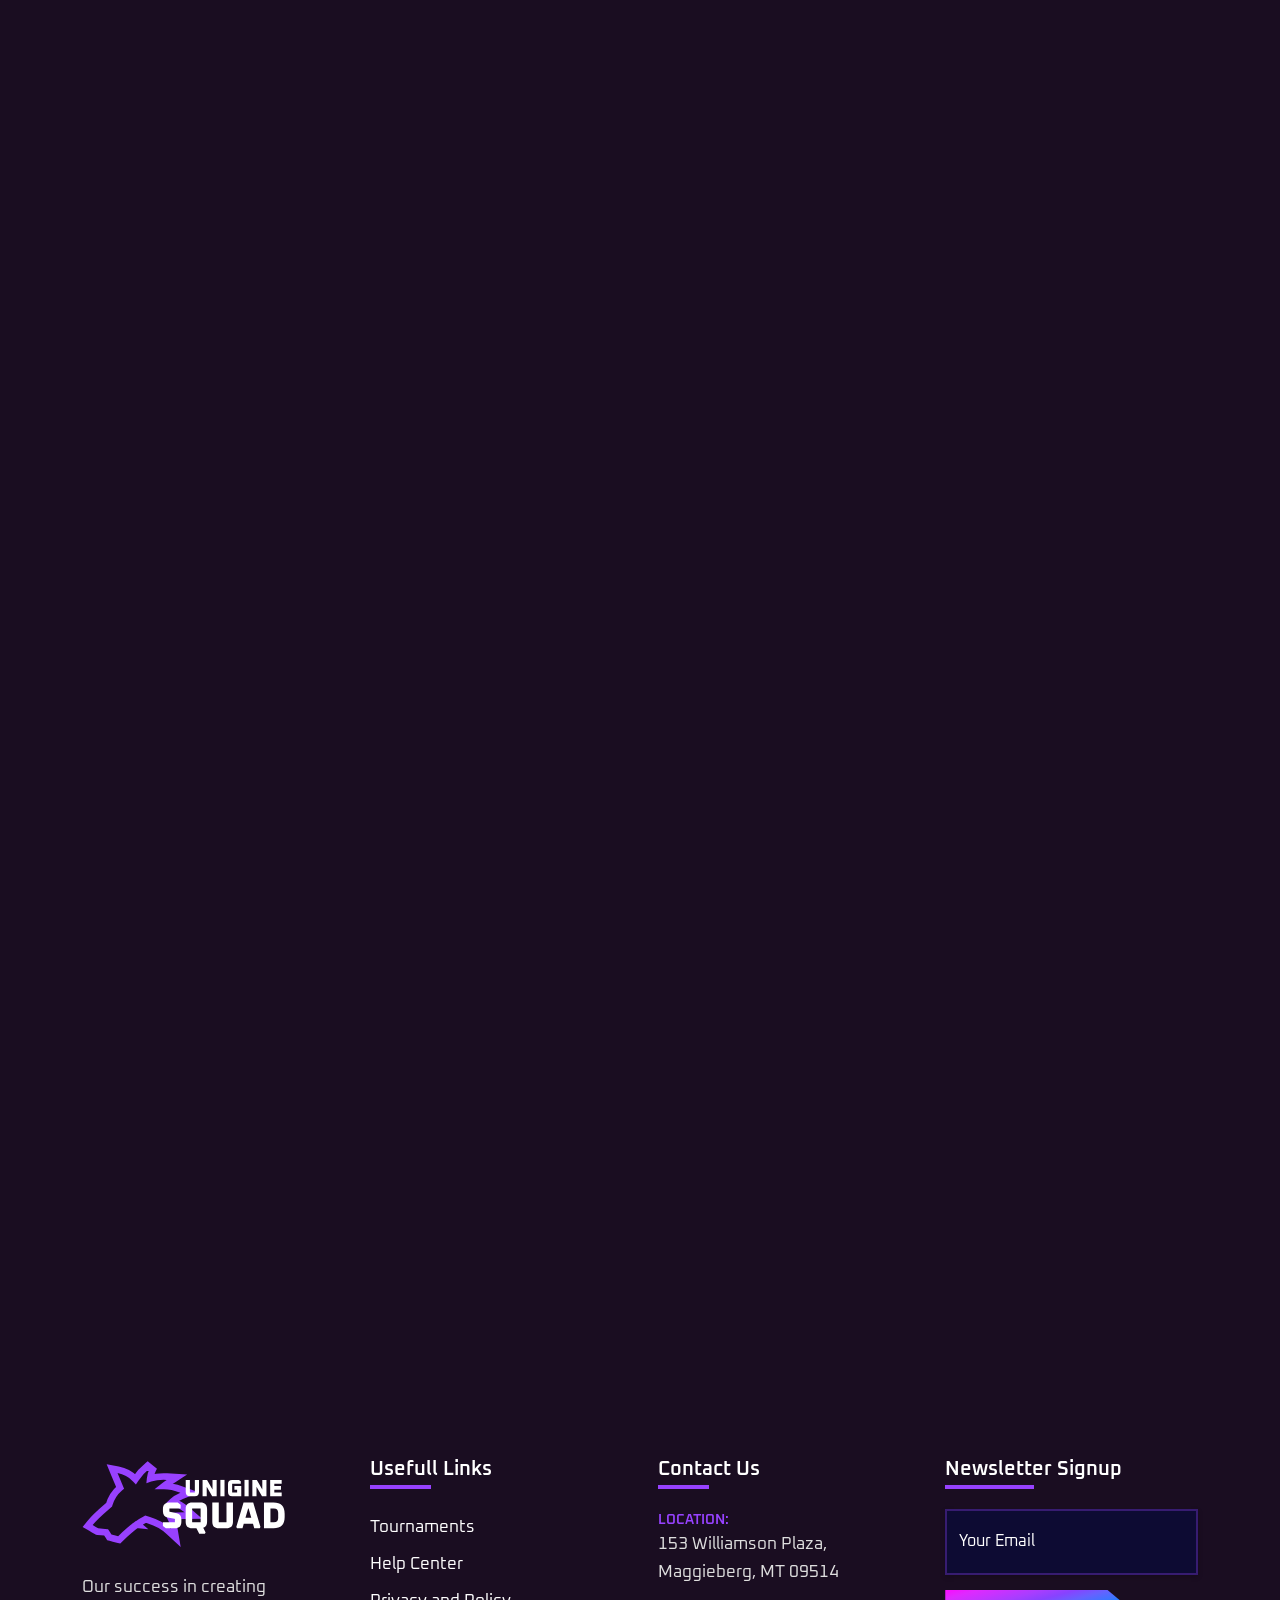
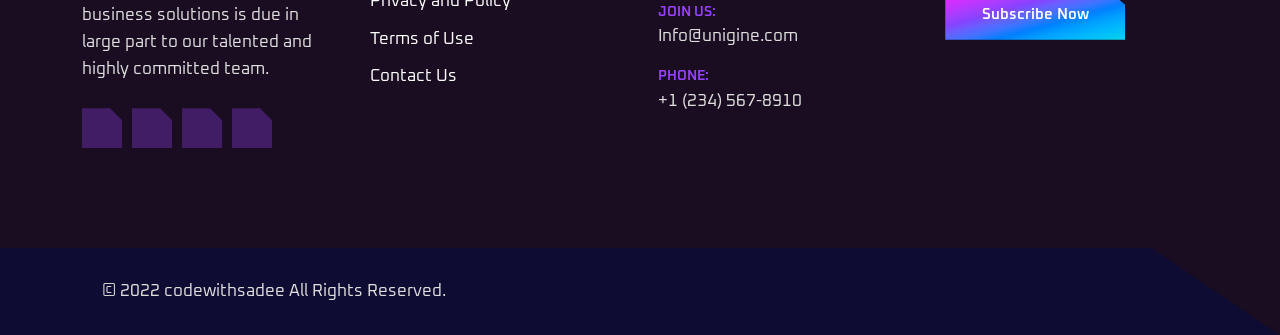
==== commit 2a936779: "Update index2.html" ====
--- a/index2.html
+++ b/index2.html
@@ -63,7 +63,7 @@
     <div class="container">
 
       <a href="#" class="logo">
-        <img src="assets/amf_logo.png" width="110" height="53" alt="unigine home">AMF - Homepage
+        <img src="assets/amf_logo.png" width="55" height="22" alt="unigine home">AMF - Homepage
       </a>
 
       <nav class="navbar" data-navbar>
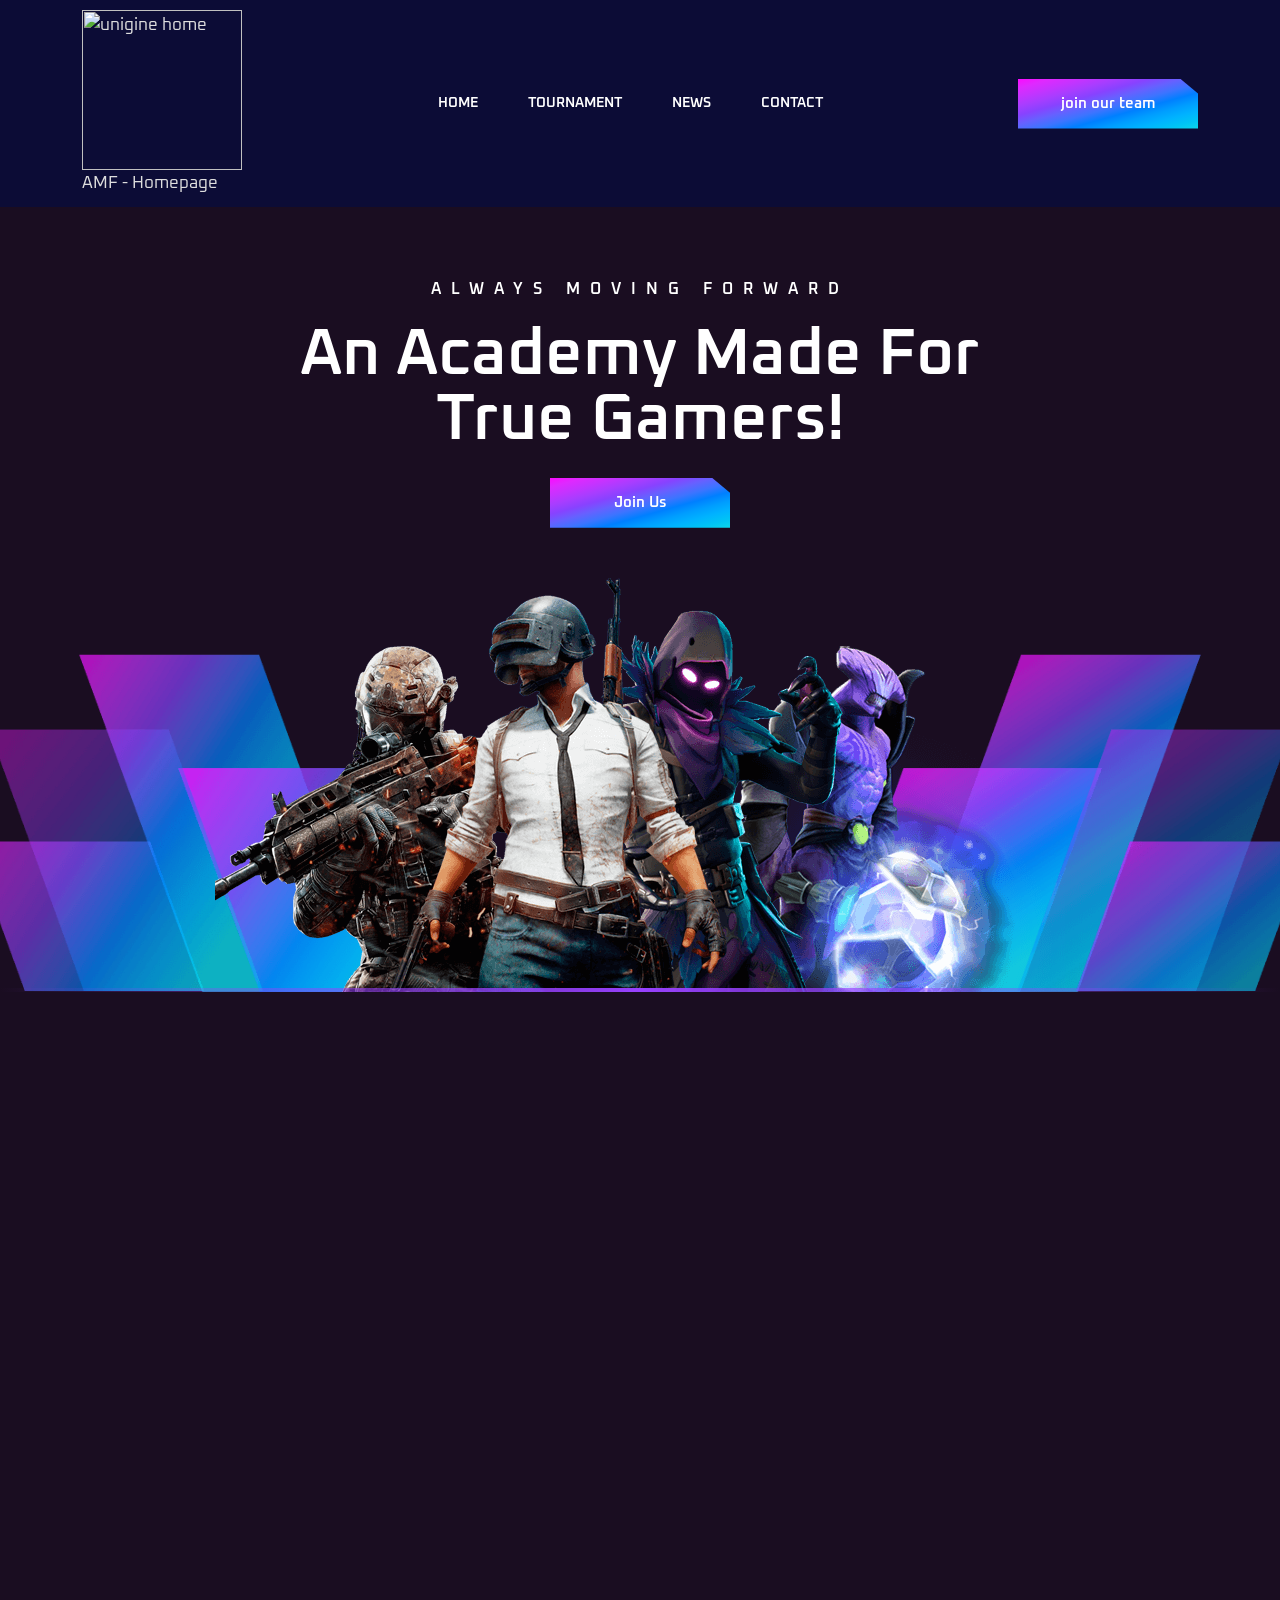
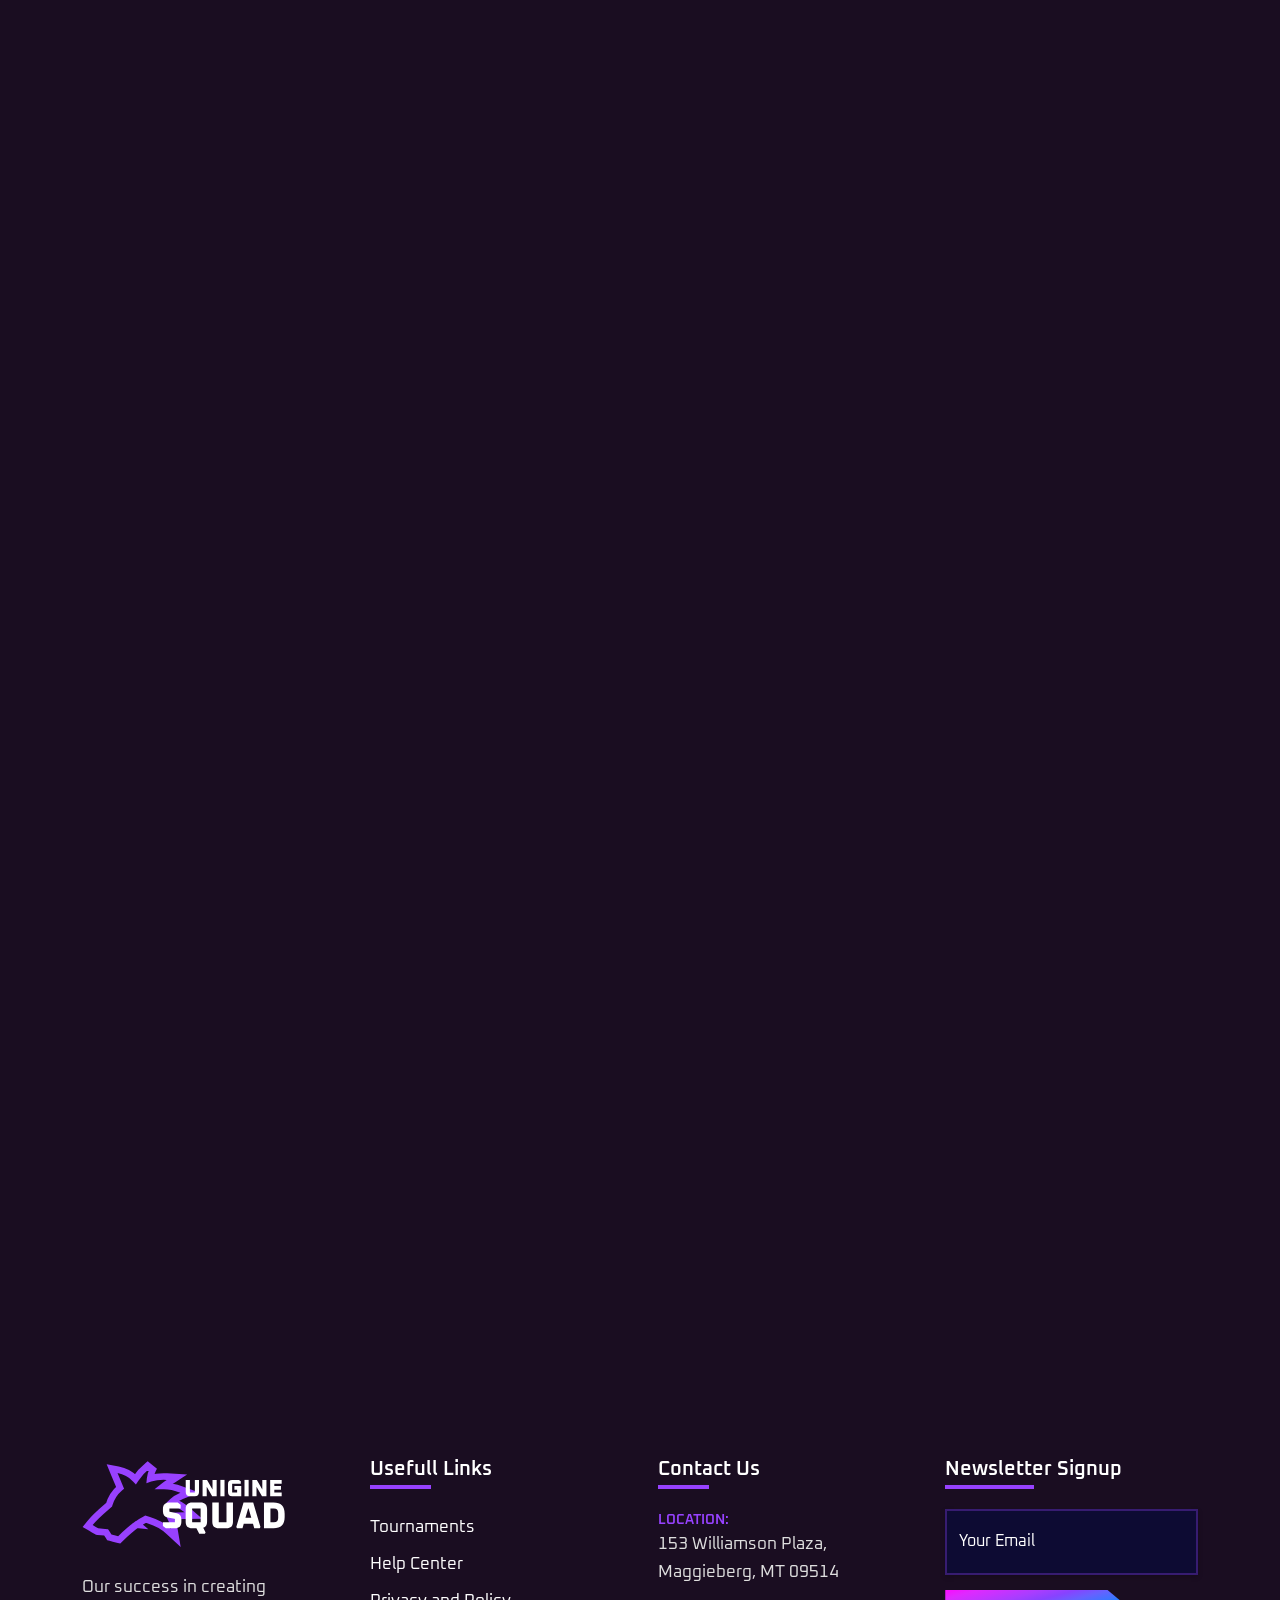
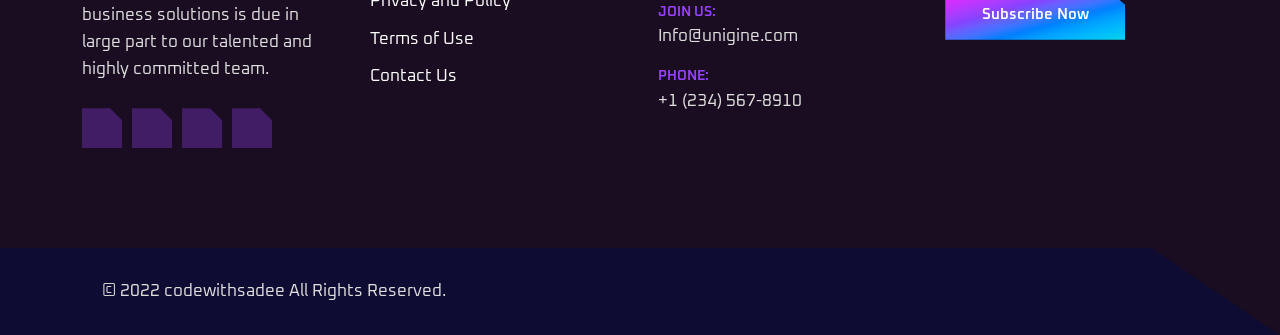
==== commit 39290067: "Update hero section text in index2.html" ====
--- a/index2.html
+++ b/index2.html
@@ -113,11 +113,11 @@
       <div class="hero has-before" id="home">
         <div class="container">
 
-          <p class="section-subtitle">Enjoy The Games</p>
-
-          <h1 class="h1 title hero-title">Epic Games Made For <br> True Gamers!</h1>
-
-          <a href="#" class="btn" data-btn>Join With Us</a>
+          <p class="section-subtitle">Always Moving Forward</p>
+
+          <h1 class="h1 title hero-title">An Academy Made For<br> True Gamers!</h1>
+
+          <a href="#" class="btn" data-btn>Join Us</a>
 
           <div class="hero-banner">
             <img src="./assets/images/hero-banner.png" width="850" height="414" alt="hero banner" class="w-100">
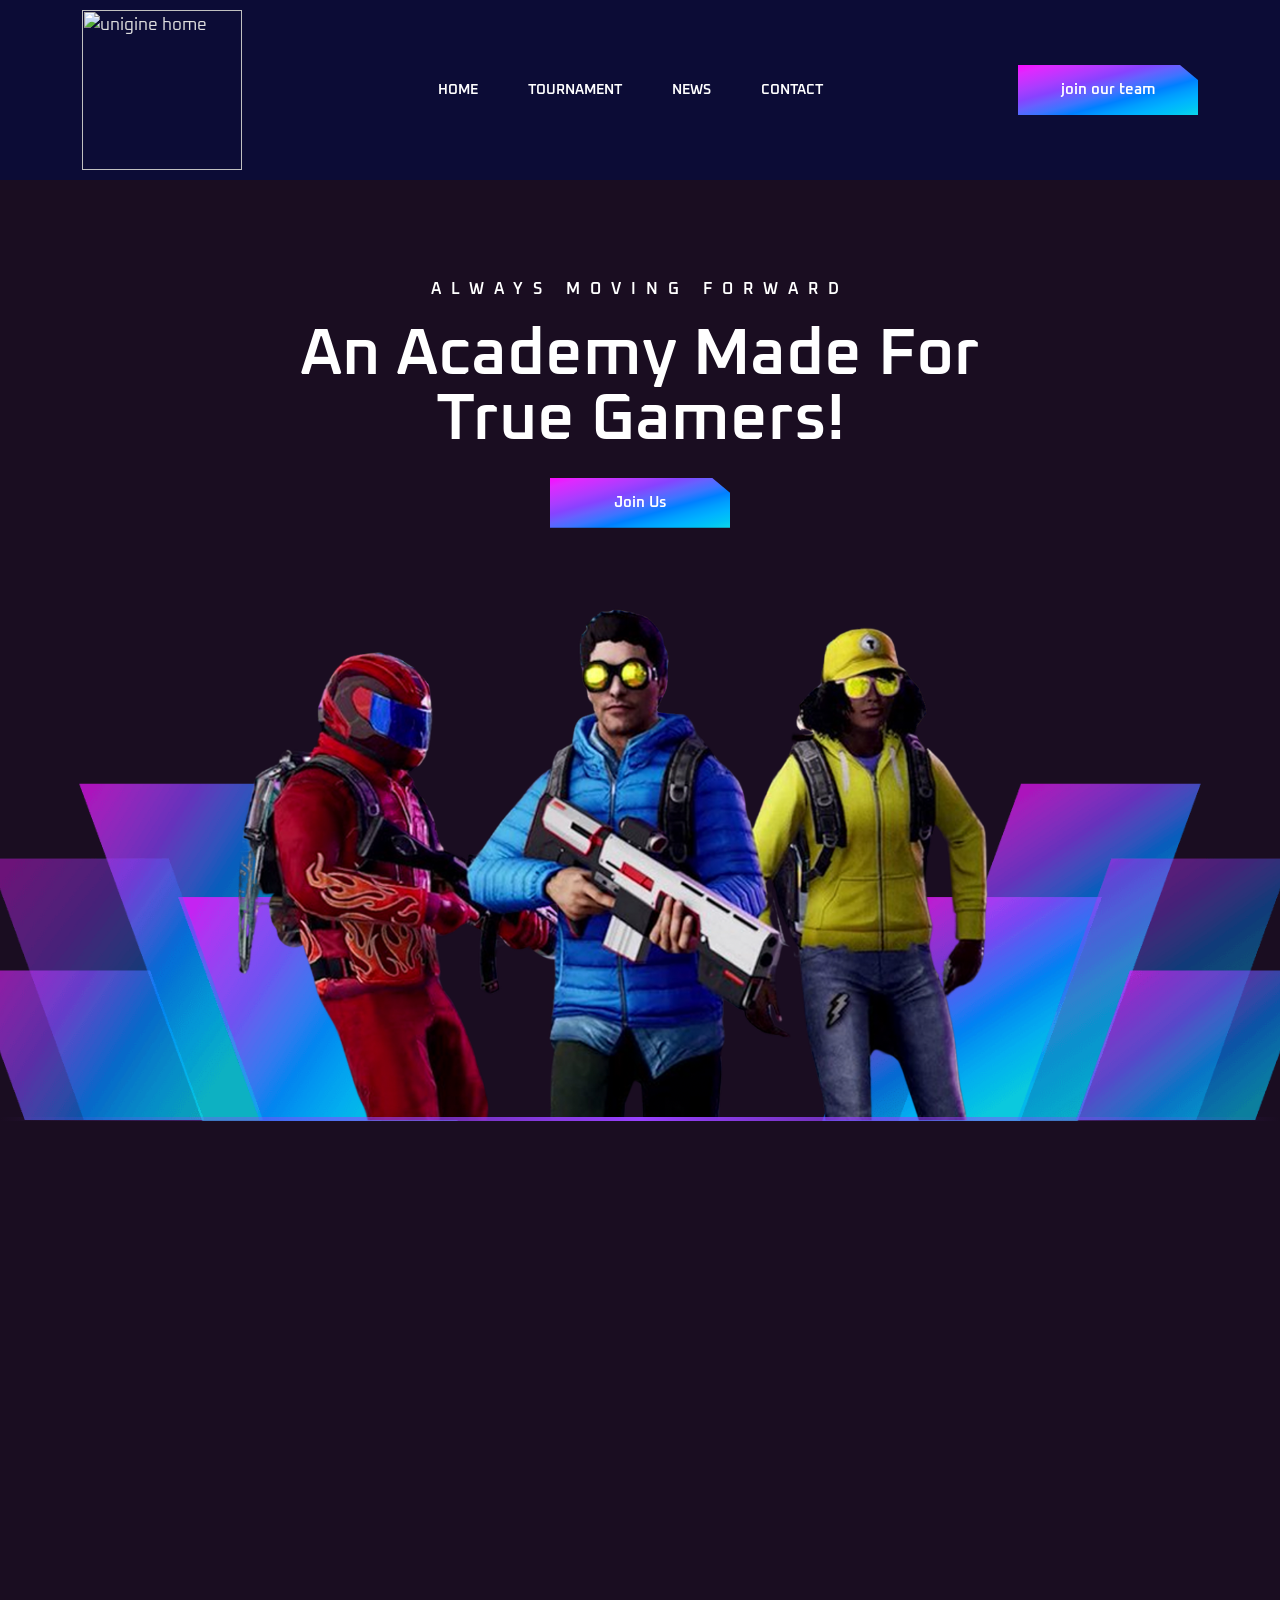
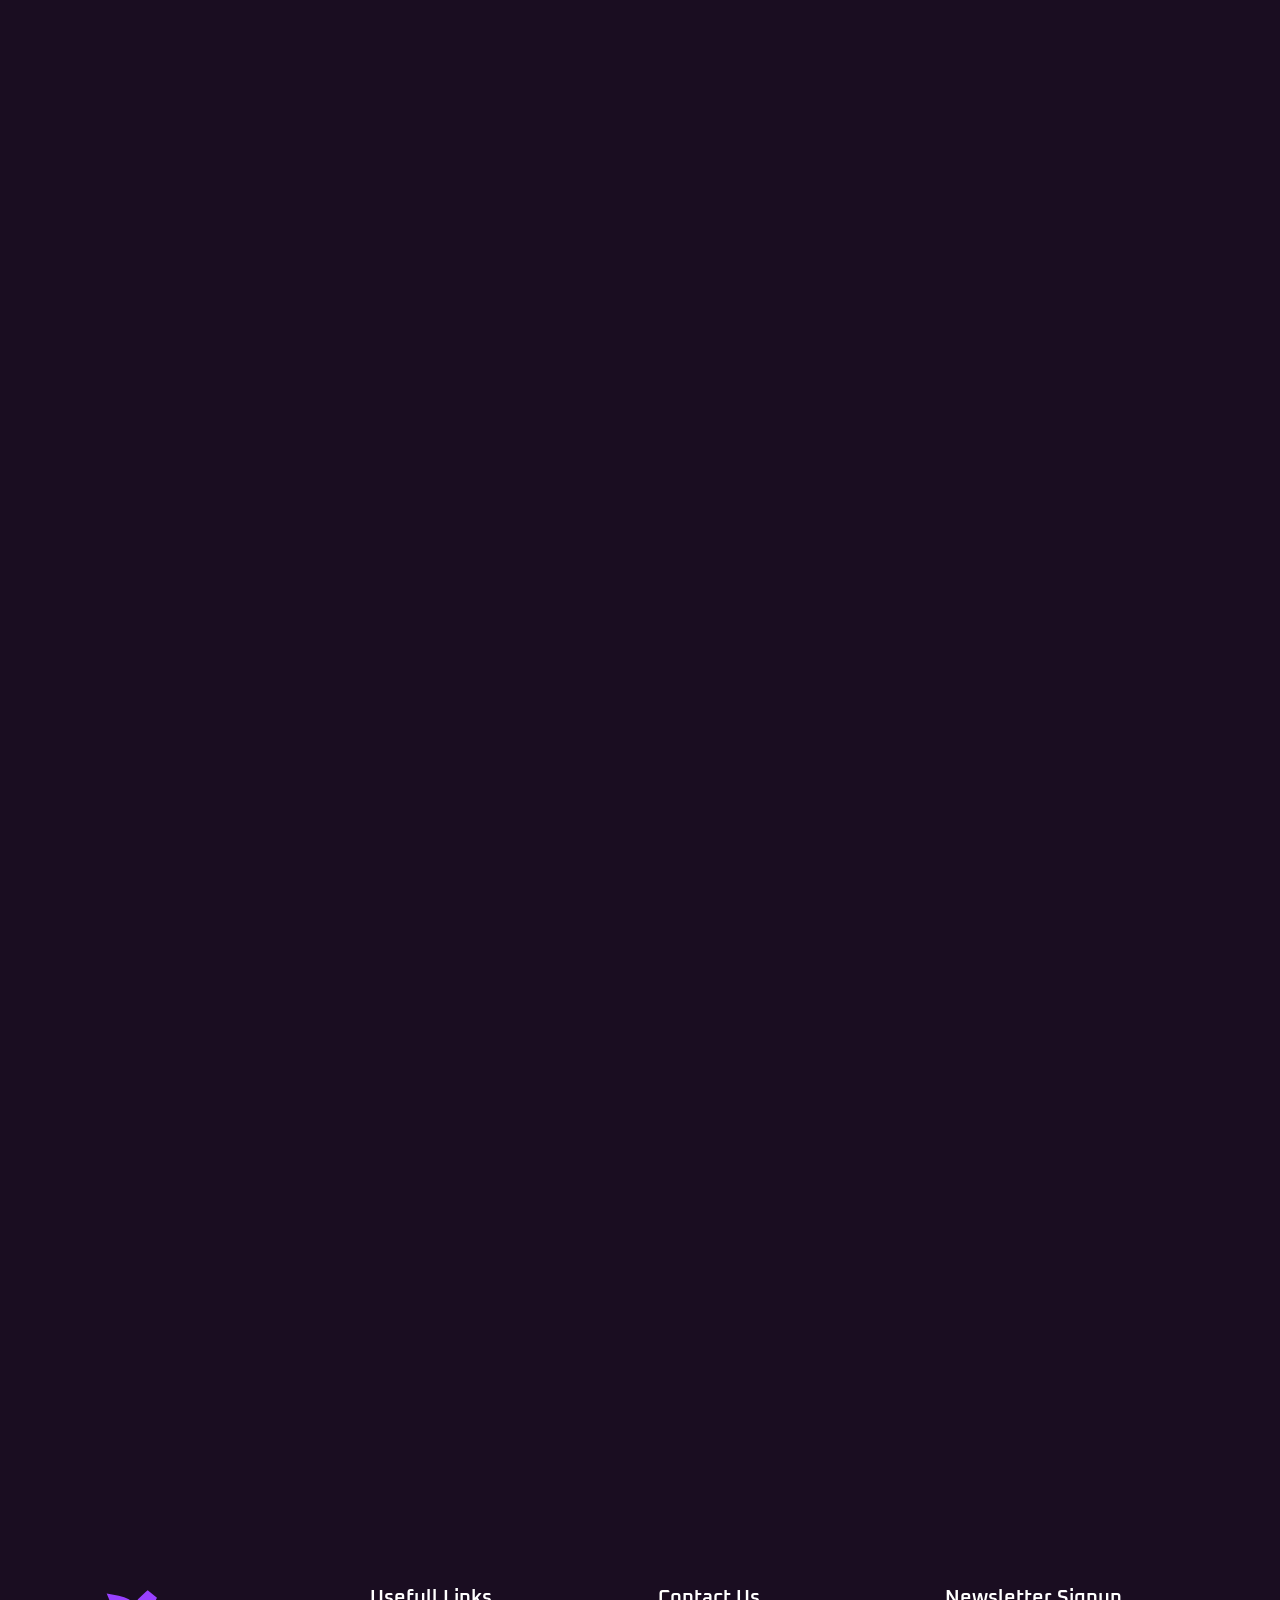
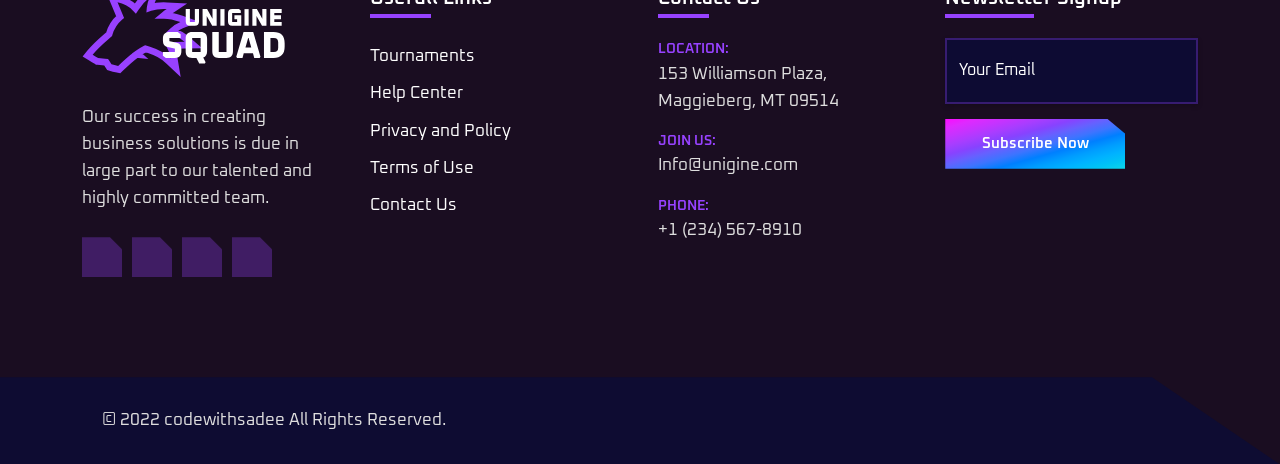
==== commit 2be5d462: "Fix logo image tag formatting in index2.html" ====
--- a/index2.html
+++ b/index2.html
@@ -63,7 +63,7 @@
     <div class="container">
 
       <a href="#" class="logo">
-        <img src="assets/amf_logo.png" width="55" height="22" alt="unigine home">AMF - Homepage
+        <img src="assets/amf_logo.png" width="55" height="22" alt="unigine home">
       </a>
 
       <nav class="navbar" data-navbar>
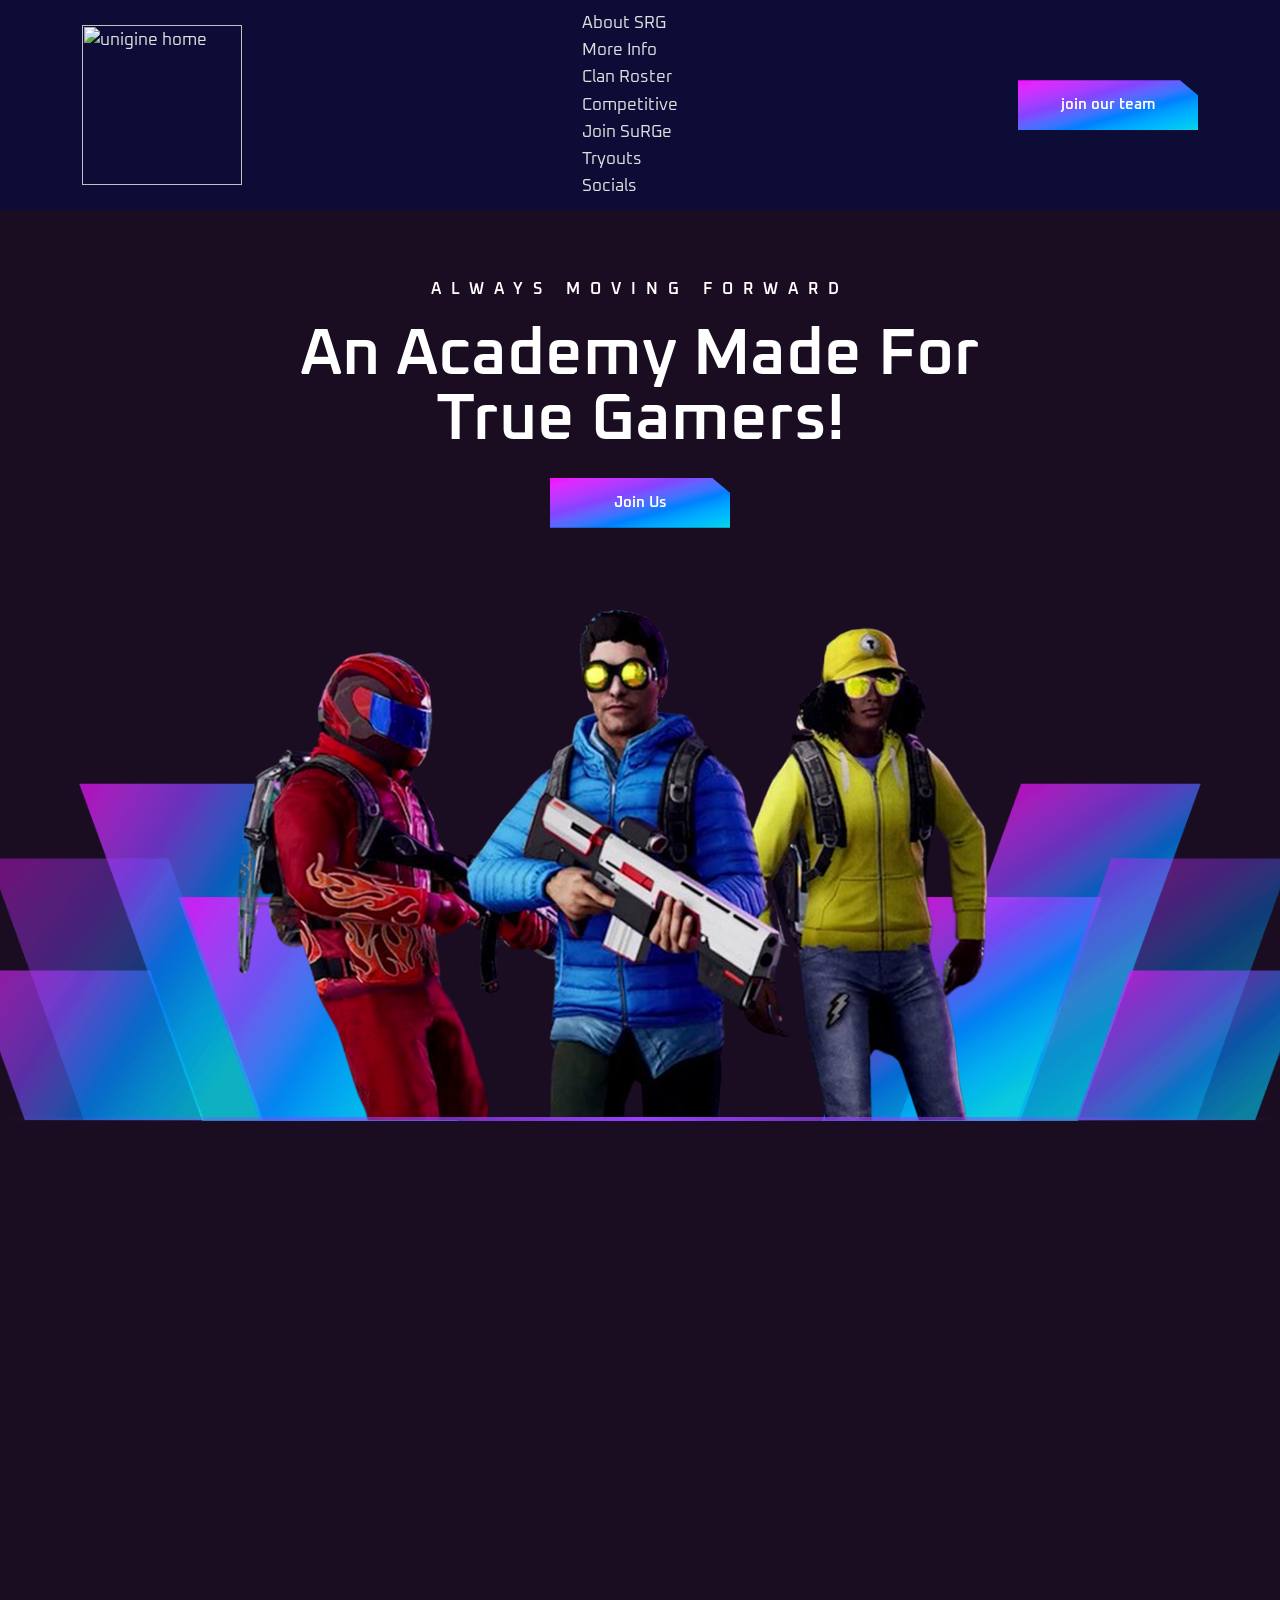
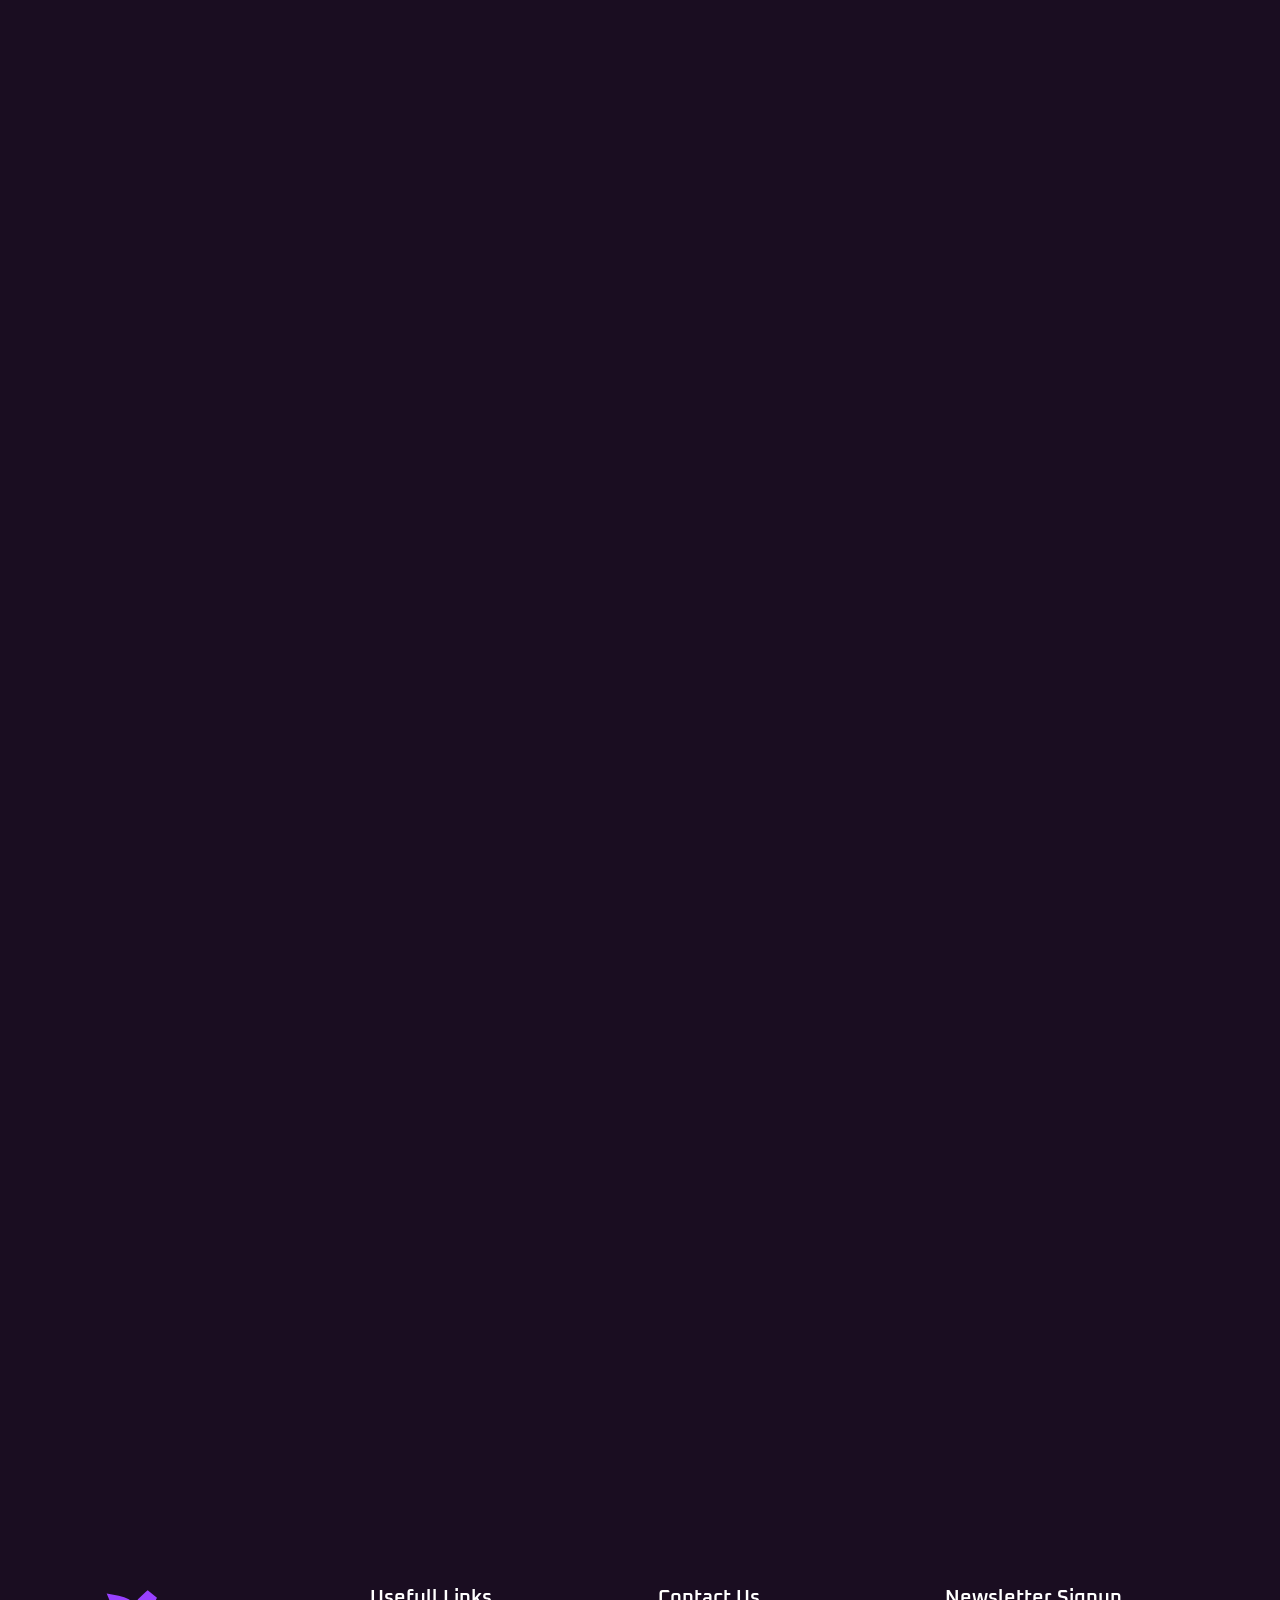
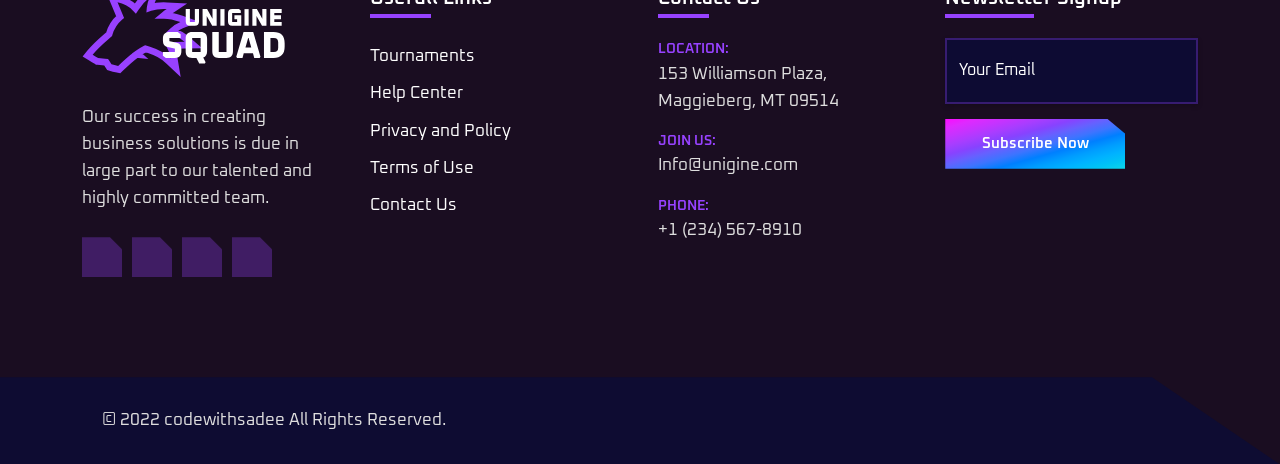
==== commit 9a064f52: "Update script source paths in index2.html" ====
--- a/index2.html
+++ b/index2.html
@@ -45,6 +45,8 @@
     rel="stylesheet">
 
   <link rel="stylesheet" href="./CSS_Files/01_index2.css">
+  <link rel="stylesheet" href="./CSS_Files/06_navbar.css">
+
   <!-- 
     - preload images
   -->
@@ -66,27 +68,25 @@
         <img src="assets/amf_logo.png" width="55" height="22" alt="unigine home">
       </a>
 
-      <nav class="navbar" data-navbar>
-        <ul class="navbar-list">
-
-          <li class="navbar-item">
-            <a href="#home" class="navbar-link" data-nav-link>home</a>
-          </li>
-
-          <li class="navbar-item">
-            <a href="#tournament" class="navbar-link" data-nav-link>tournament</a>
-          </li>
-
-          <li class="navbar-item">
-            <a href="#news" class="navbar-link" data-nav-link>news</a>
-          </li>
-
-          <li class="navbar-item">
-            <a href="#" class="navbar-link" data-nav-link>contact</a>
-          </li>
-
-        </ul>
-      </nav>
+   <nav id="mainNav" class="nav">
+    <div class="dropdown">
+      <a class="dropdown-toggle">About SRG</a>
+      <ul class="dropdown-content">
+        <li><a href="HTML_Files/02_info.html">More Info</a></li>
+        <li><a href="HTML_Files/03_roster.html">Clan Roster</a></li>
+        <li><a href="HTML_Files/04_comp.html">Competitive</a></li>
+      </ul>
+    </div>
+
+    <!-- Join SuRGe -->
+    <div class="dropdown">
+      <a class="dropdown-toggle">Join SuRGe</a>
+      <ul class="dropdown-content">
+        <li><a href="HTML_Files/05_tryouts.html">Tryouts</a></li>
+        <li><a href="HTML_Files/06_contacts.html">Socials</a></li>
+      </ul>
+    </div>
+</nav>
 
       <a href="#" class="btn" data-btn>join our team</a>
 
@@ -610,7 +610,8 @@
   <!-- 
     - custom js link
   -->
-  <script src="./JS_Files/script.js"></script>
+  <script src="/JS_Files/script.js"></script>
+  <script src="/JS_Files/05_navbar.js"></script>
 
   <!-- 
     - ionicon link
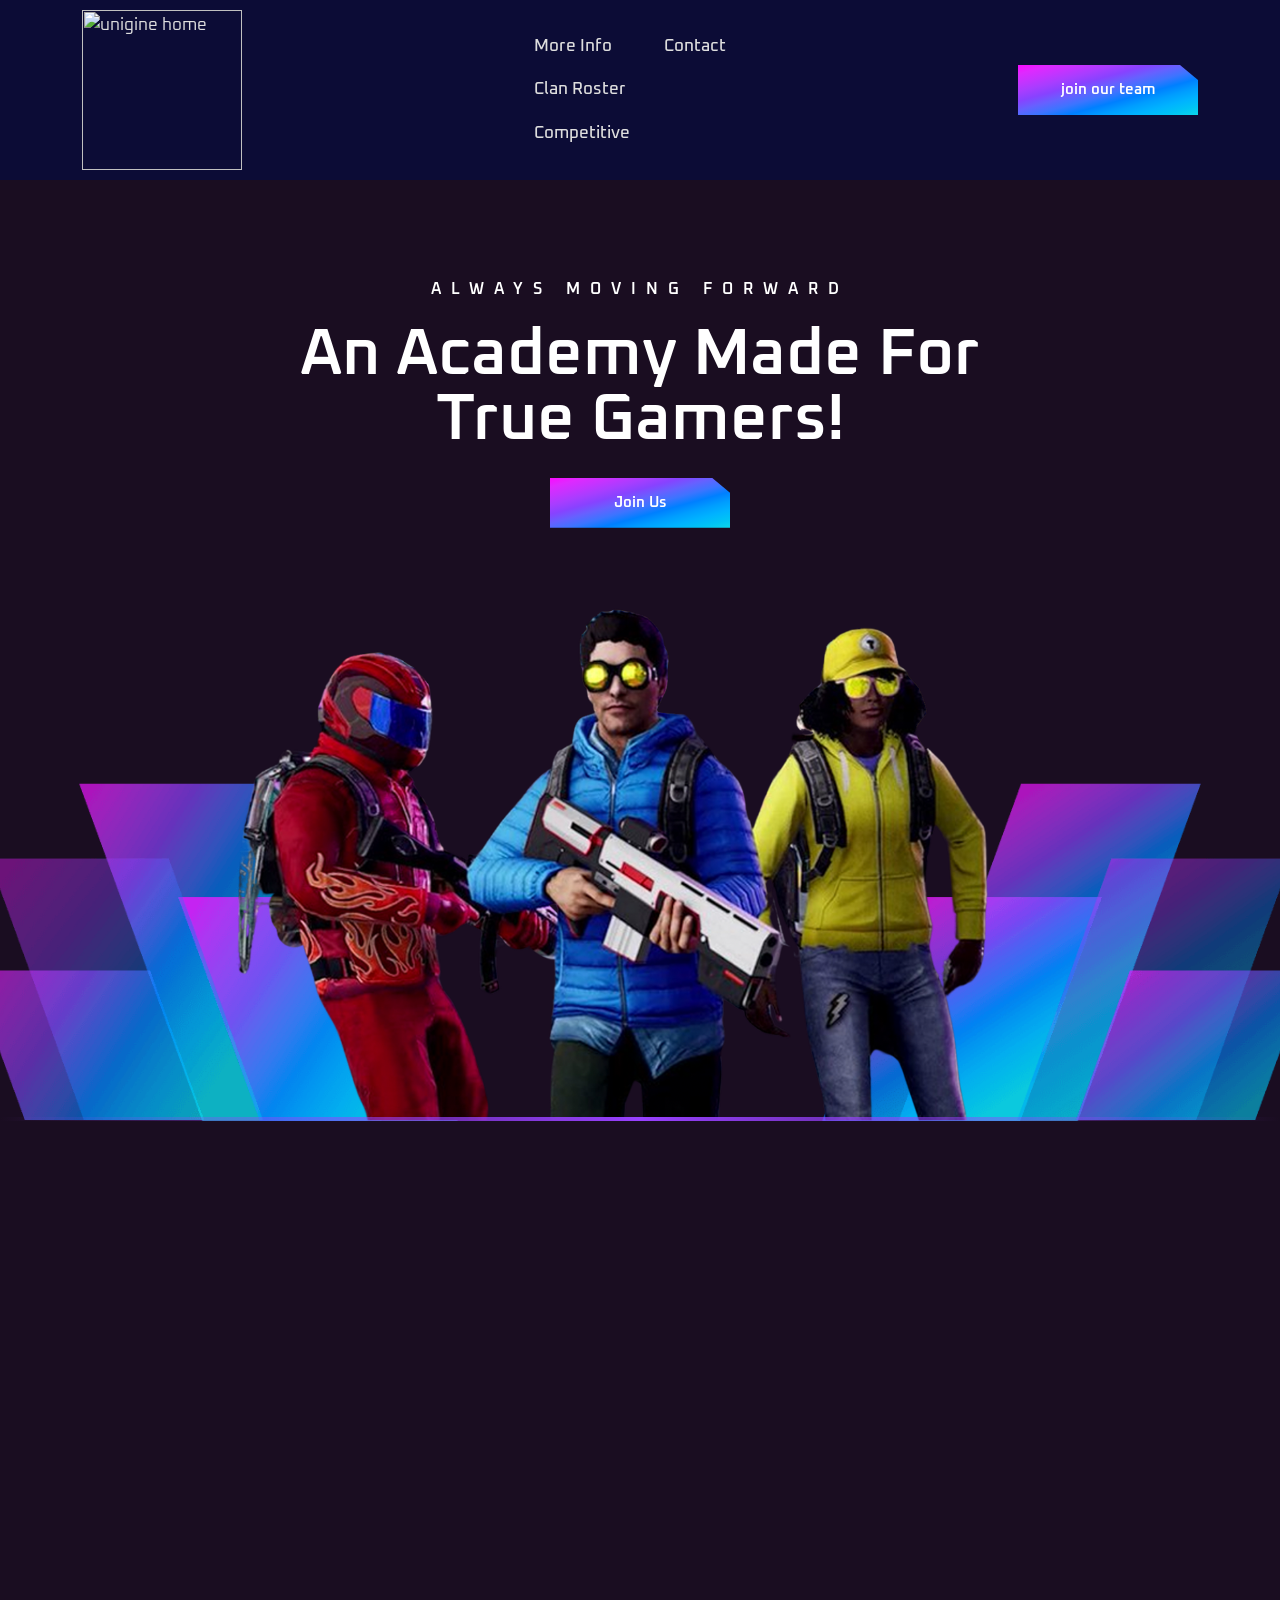
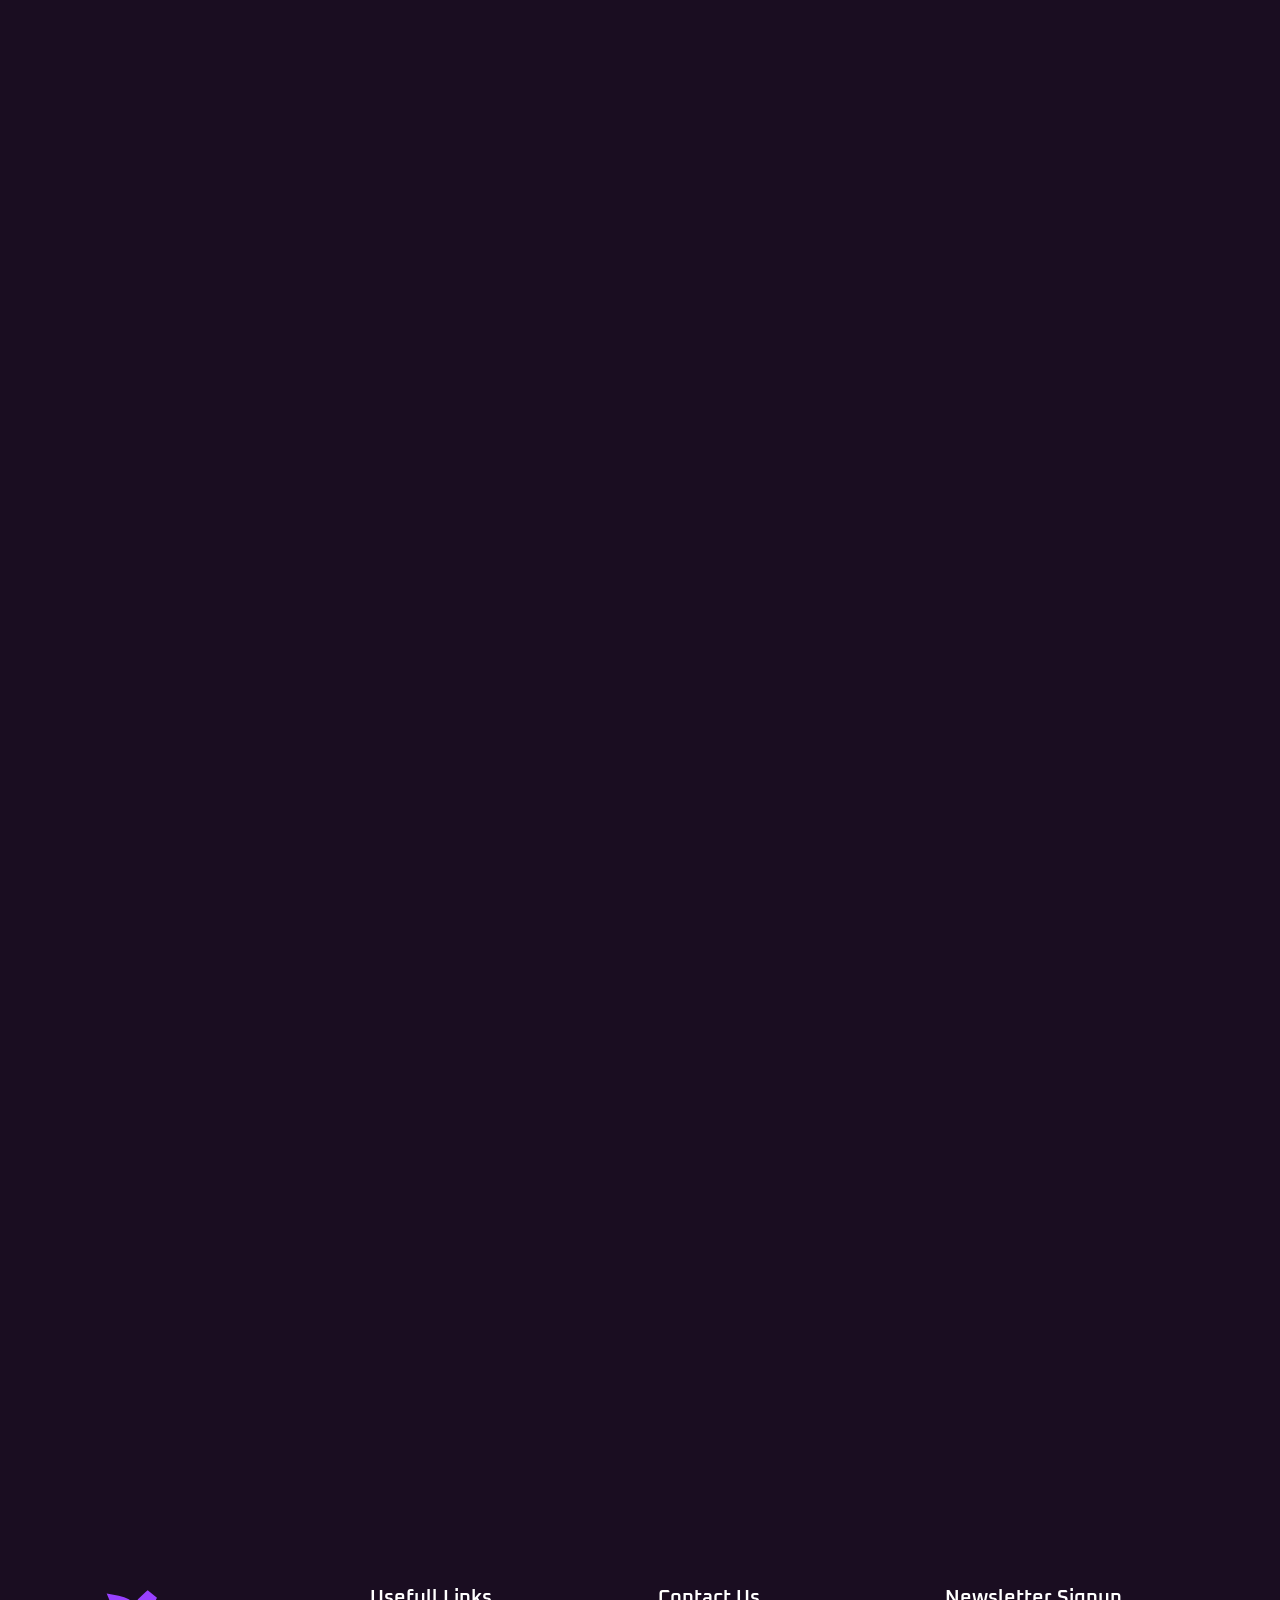
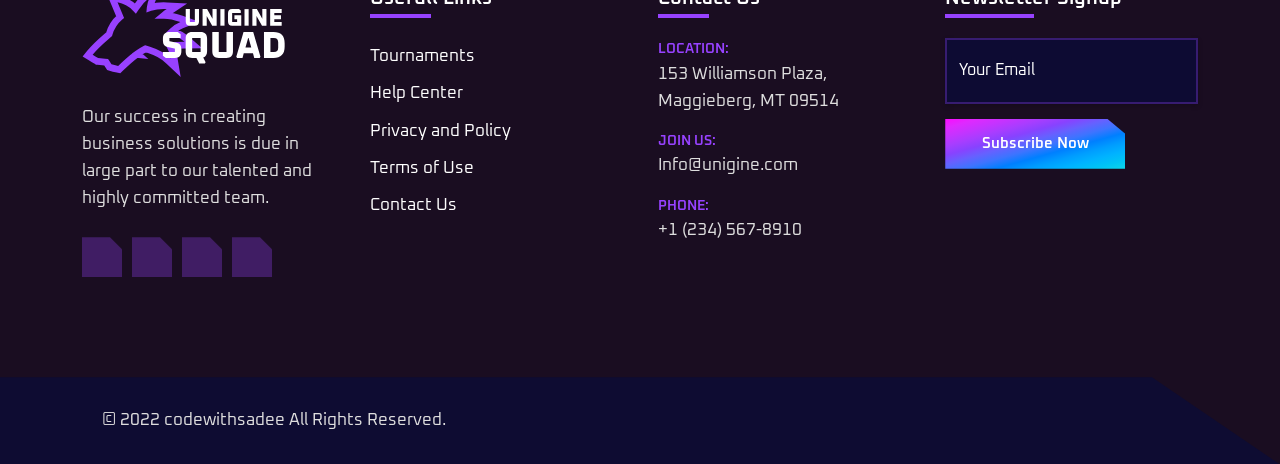
==== commit 991fccad: "Update index2.html" ====
--- a/index2.html
+++ b/index2.html
@@ -70,21 +70,14 @@
 
    <nav id="mainNav" class="nav">
     <div class="dropdown">
-      <a class="dropdown-toggle">About SRG</a>
-      <ul class="dropdown-content">
         <li><a href="HTML_Files/02_info.html">More Info</a></li>
         <li><a href="HTML_Files/03_roster.html">Clan Roster</a></li>
         <li><a href="HTML_Files/04_comp.html">Competitive</a></li>
-      </ul>
     </div>
 
     <!-- Join SuRGe -->
     <div class="dropdown">
-      <a class="dropdown-toggle">Join SuRGe</a>
-      <ul class="dropdown-content">
-        <li><a href="HTML_Files/05_tryouts.html">Tryouts</a></li>
-        <li><a href="HTML_Files/06_contacts.html">Socials</a></li>
-      </ul>
+        <li><a href="HTML_Files/06_contacts.html">Contact</a></li>
     </div>
 </nav>
 
@@ -610,8 +603,8 @@
   <!-- 
     - custom js link
   -->
-  <script src="/JS_Files/script.js"></script>
-  <script src="/JS_Files/05_navbar.js"></script>
+  <script src="./JS_Files/script.js"></script>
+  <script src="./JS_Files/05_navbar.js"></script>
 
   <!-- 
     - ionicon link
--- a/CSS_Files/01_index2.css
+++ b/CSS_Files/01_index2.css
@@ -341,6 +341,40 @@
   align-items: center;
 }
 
+ .nav{
+            display:flex;
+            gap:18px;
+        }
+
+        .nav a{
+            color:var(--muted);
+            text-decoration:none;
+            padding:8px;
+            border-radius:8px;
+            transition:color var(--transition);
+            font-weight:500;
+        }
+
+        .nav a:hover{
+            color:white;
+        }
+
+/* Mobile nav toggle (expects hamburger immediately before .nav in the DOM) */
+        @media (max-width: 800px) {
+            .nav {
+                background: rgba(10,14,22,0.95);
+                position: absolute;
+                top: 60px; /* below header */
+                right: 0;
+                width: 100%;
+                padding: 12px;
+                border-bottom: 1px solid rgba(255,255,255,0.06);
+                backdrop-filter: blur(6px);
+            }
+            .hamburger[aria-expanded="true"] + .nav {
+                display: flex;
+            }
+        }
 .nav-toggle-btn .line {
   height: 3px;
   width: 10px;
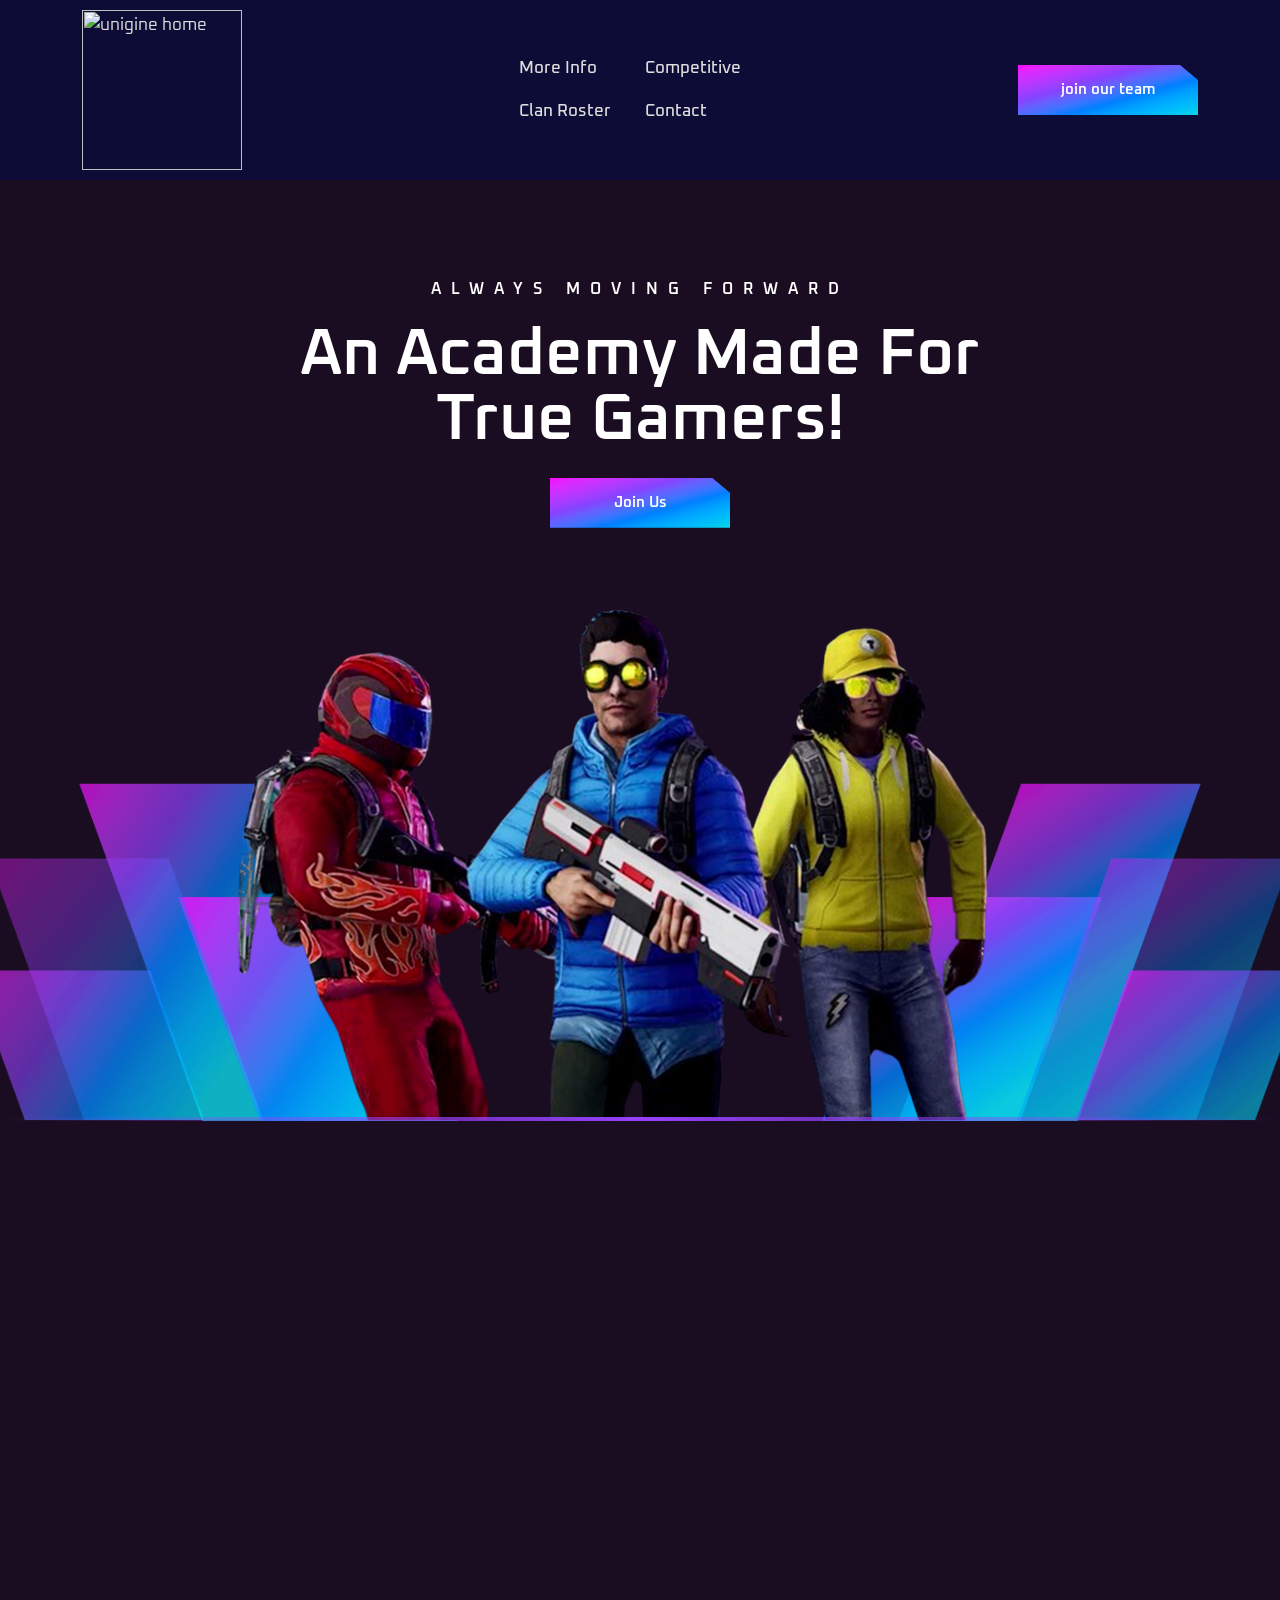
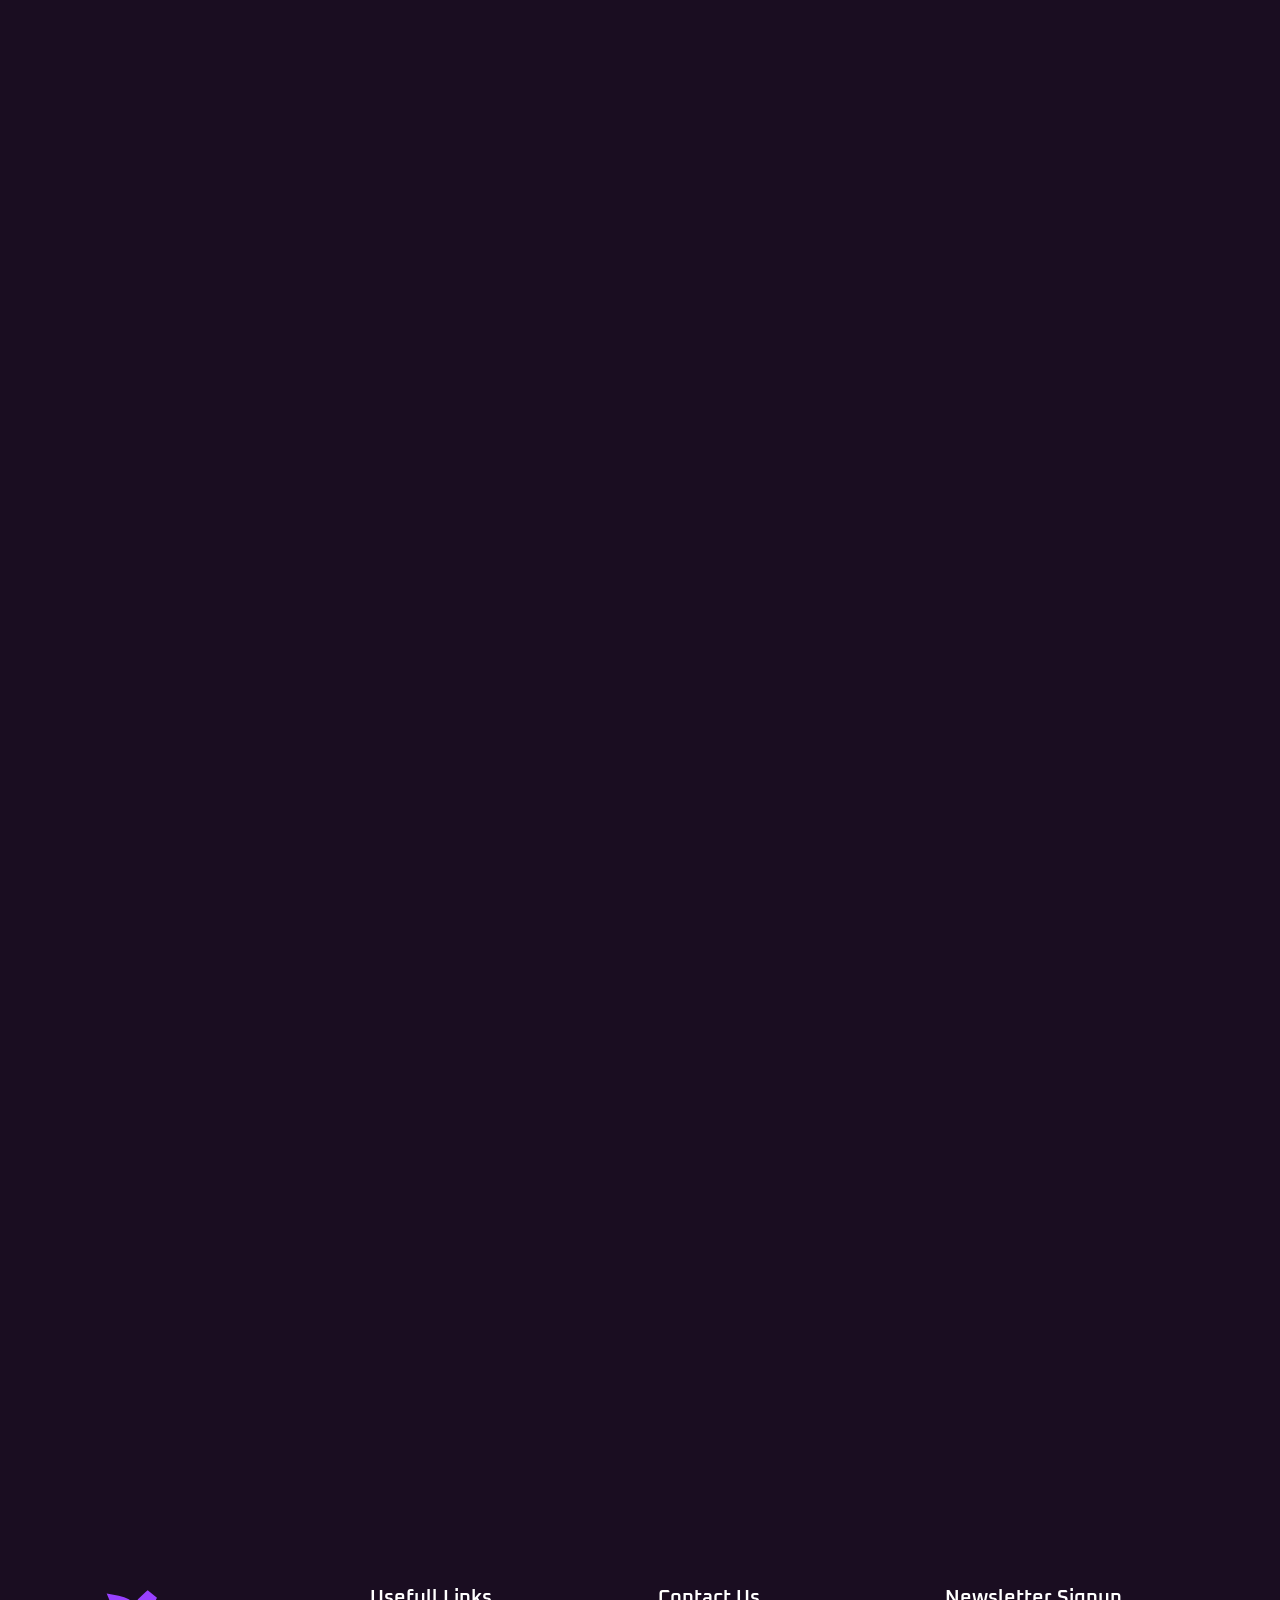
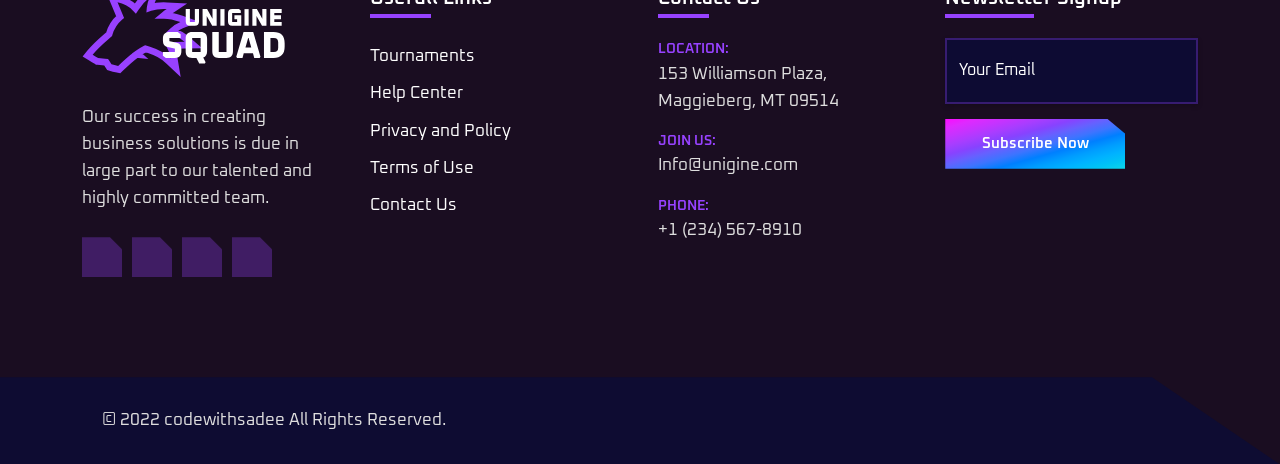
==== commit d13cde9a: "Update index2.html" ====
--- a/index2.html
+++ b/index2.html
@@ -72,12 +72,11 @@
     <div class="dropdown">
         <li><a href="HTML_Files/02_info.html">More Info</a></li>
         <li><a href="HTML_Files/03_roster.html">Clan Roster</a></li>
-        <li><a href="HTML_Files/04_comp.html">Competitive</a></li>
     </div>
-
-    <!-- Join SuRGe -->
+     
     <div class="dropdown">
-        <li><a href="HTML_Files/06_contacts.html">Contact</a></li>
+      <li><a href="HTML_Files/04_comp.html">Competitive</a></li>
+      <li><a href="HTML_Files/06_contacts.html">Contact</a></li>
     </div>
 </nav>
 
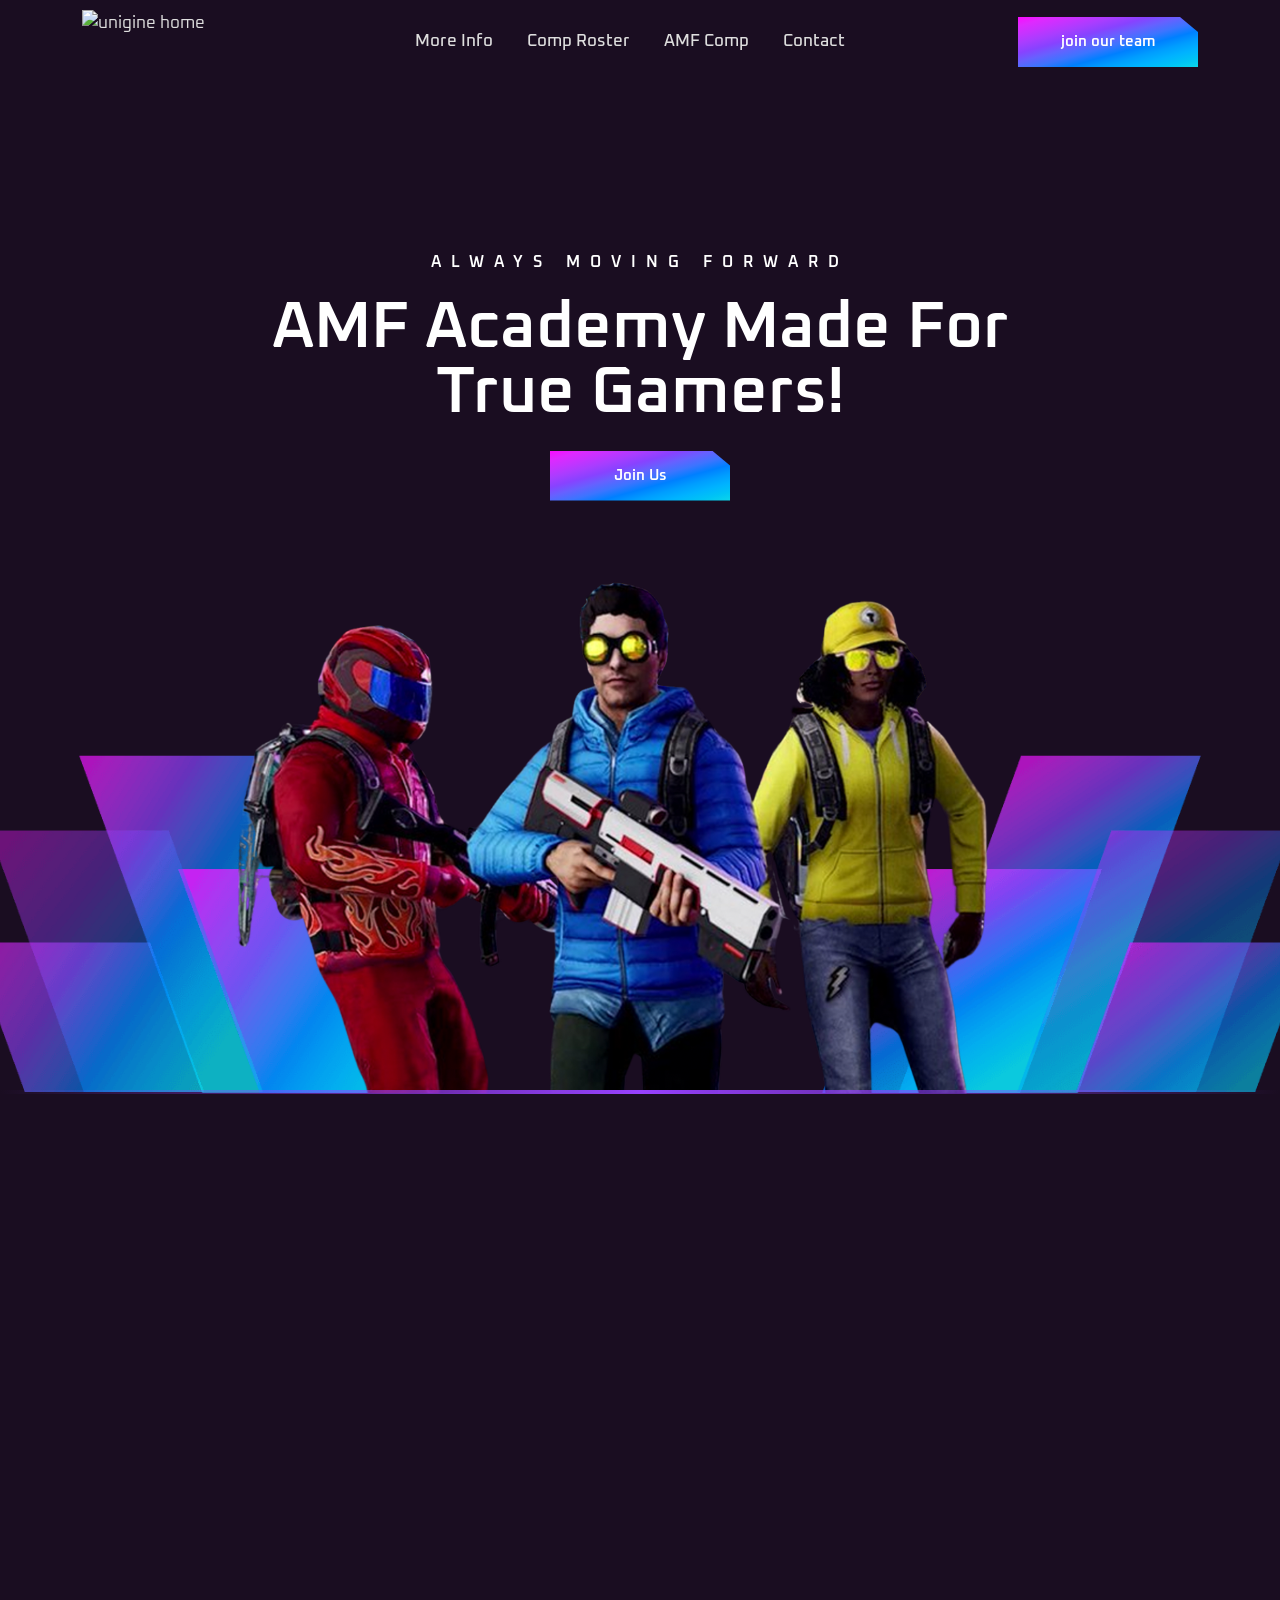
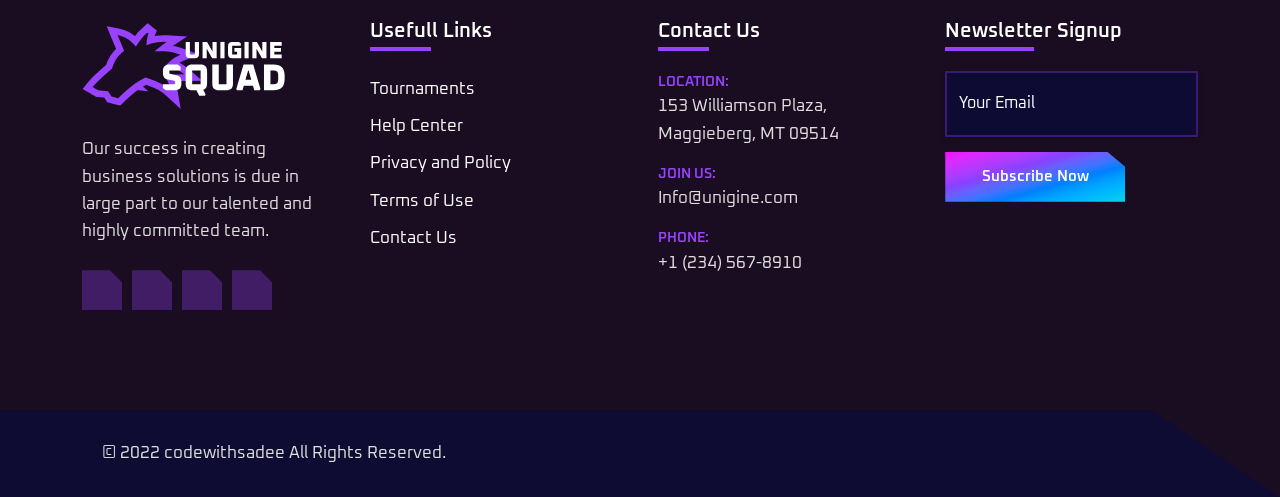
==== commit 666102d8: "Rearrange nav items and add missing dropdowns" ====
--- a/index2.html
+++ b/index2.html
@@ -1,5 +1,3 @@
-TOTAL LINES UPDATED: 33/612
-
 <!doctype html>
 <html lang="en">
 <head>
@@ -71,11 +69,14 @@
    <nav id="mainNav" class="nav">
     <div class="dropdown">
         <li><a href="HTML_Files/02_info.html">More Info</a></li>
-        <li><a href="HTML_Files/03_roster.html">Clan Roster</a></li>
     </div>
-     
     <div class="dropdown">
-      <li><a href="HTML_Files/04_comp.html">Competitive</a></li>
+      <li><a href="HTML_Files/03_roster.html">Comp Roster</a></li>
+    </div>
+    <div class="dropdown">
+      <li><a href="HTML_Files/04_comp.html">AMF Comp</a></li>
+    </div>
+    <div class="dropdown">
       <li><a href="HTML_Files/06_contacts.html">Contact</a></li>
     </div>
 </nav>
@@ -107,7 +108,7 @@
 
           <p class="section-subtitle">Always Moving Forward</p>
 
-          <h1 class="h1 title hero-title">An Academy Made For<br> True Gamers!</h1>
+          <h1 class="h1 title hero-title">AMF Academy Made For<br> True Gamers!</h1>
 
           <a href="#" class="btn" data-btn>Join Us</a>
 
@@ -132,15 +133,15 @@
         <div class="container">
 
           <p class="section-subtitle" id="upcoming-label" data-reveal="bottom">
-            Upcoming Matches
+            Upcoming Tournaments
           </p>
 
           <h2 class="h2 section-title" data-reveal="bottom">
-            Battles Extreme <br> Masters <span class="span">Tournament</span>
+            AMF Extreme <br><span class="span">Ladies ONLY Tournament</span>
           </h2>
 
           <p class="section-text" data-reveal="bottom">
-            Our success in creating business solutions is due in large part to our talented and highly committed team.
+            Our success in creating this friendly academy & community is due in large part to our talented and highly committed team.
           </p>
 
           <ol class="upcoming-list">
@@ -152,16 +153,17 @@
                 <img src="./assets/images/team-logo-1.png" width="86" height="81" loading="lazy"
                   alt="Purple Death Cadets" class="card-banner">
 
-                <h3 class="h3 card-title">Purple Death Cadets</h3>
-
-                <div class="card-meta">Group 04 | Match 06th</div>
+                <h3 class="h3 card-title">Voltage</h3>
+
+                <div class="card-meta">ARC Leagues | Diamond Division</div>
 
               </div>
 
               <div class="upcoming-time" data-reveal="bottom">
-                <time class="time" datetime="10:00">10:00</time>
-
-                <time class="date" datetime="2022-05-25">25TH May 2024</time>
+                <time class="time" datetime="10:00">Placeholder Time ##:##</time>
+
+                <time class="date" datetime="2022-05-25">Placeholder Date
+                </time>
 
                 <div class="social-wrapper">
                   <a href="#" class="social-link">
--- a/CSS_Files/01_index2.css
+++ b/CSS_Files/01_index2.css
@@ -153,7 +153,7 @@
 
 body {
   background-color: var(--bg-dark-purple);
-  background-image: url("../images/body-bg.jpg");
+  background-image: url("../assets/images/body-bg.jpg");
   background-repeat: repeat;
   color: var(--text-gainsboro);
   font-family: var(--fontFamily-oxanium);
@@ -320,7 +320,8 @@
   top: 0;
   left: 0;
   width: 100%;
-  background-color: var(--bg-oxford-blue);
+  background-image: url("../assets/images/navbar-img.png");
+  background-repeat: repeat;
   padding: 10px 12px;
   z-index: 4;
 }
